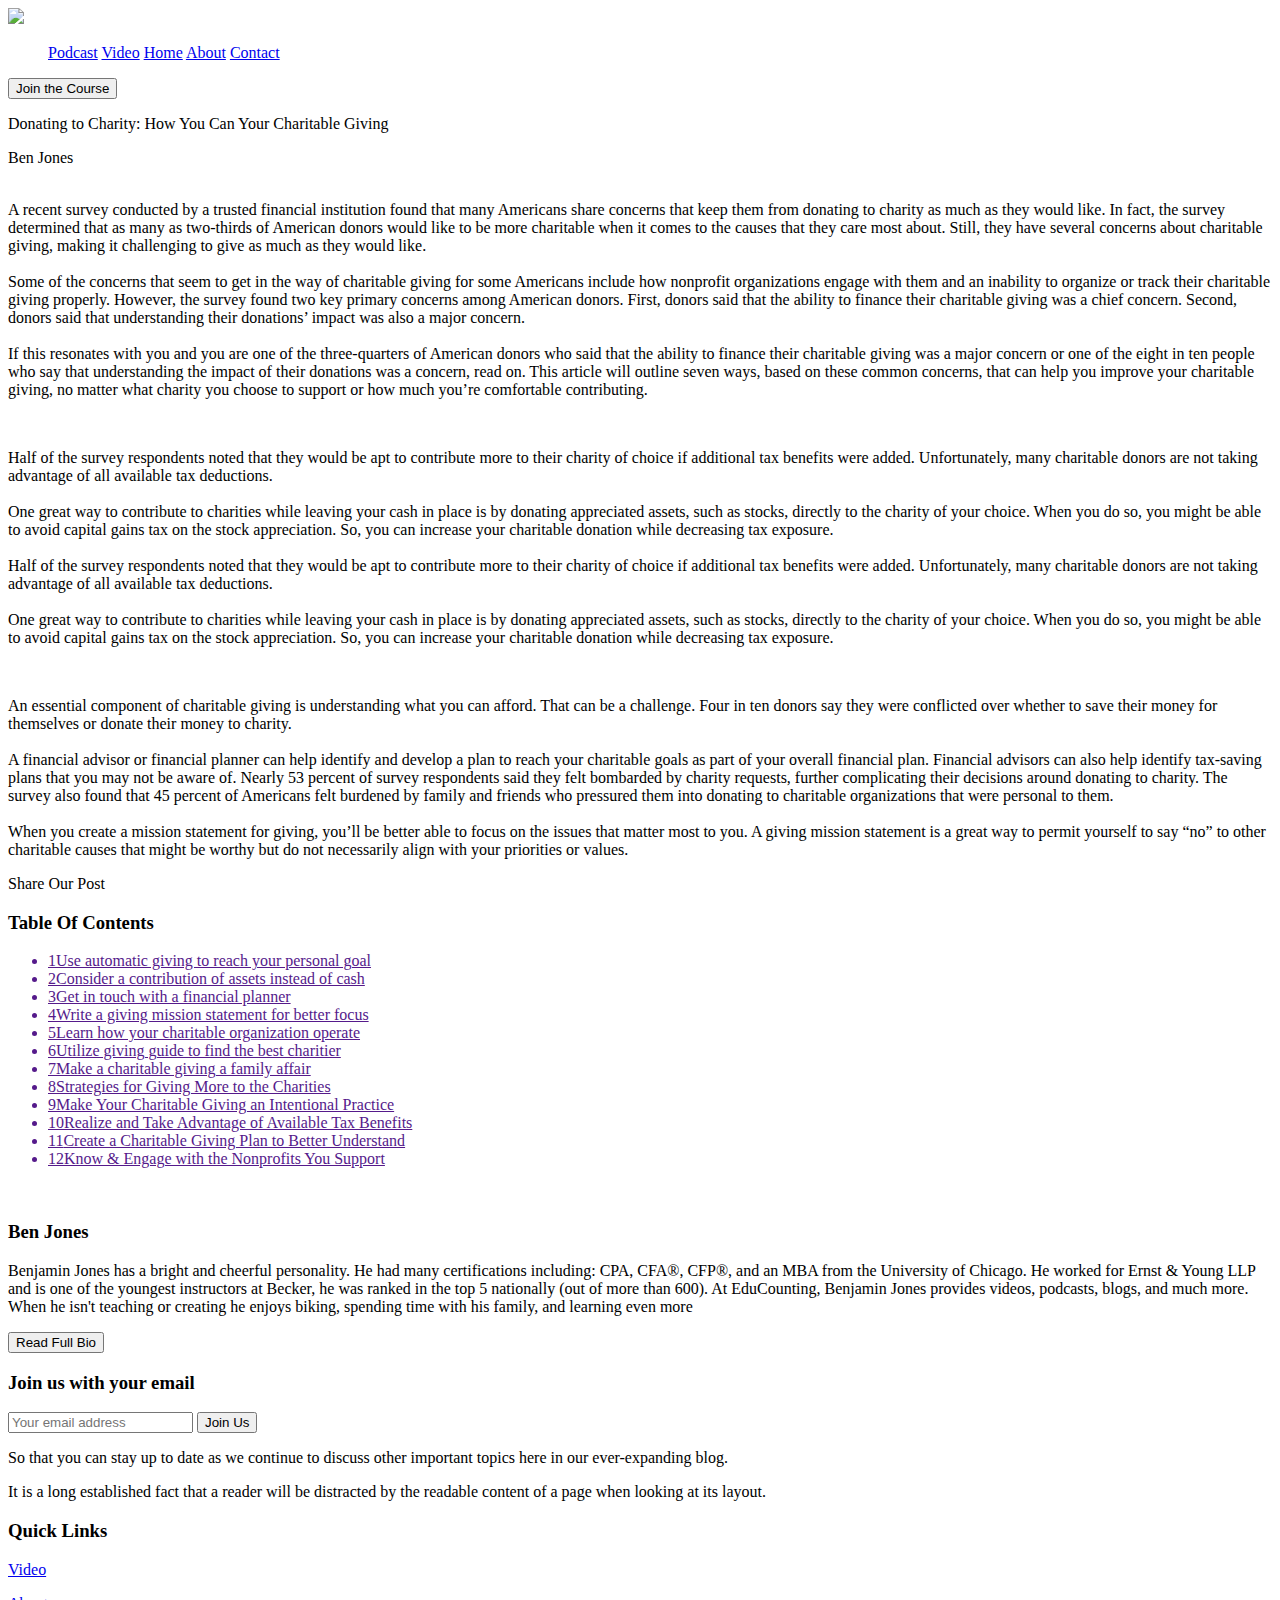
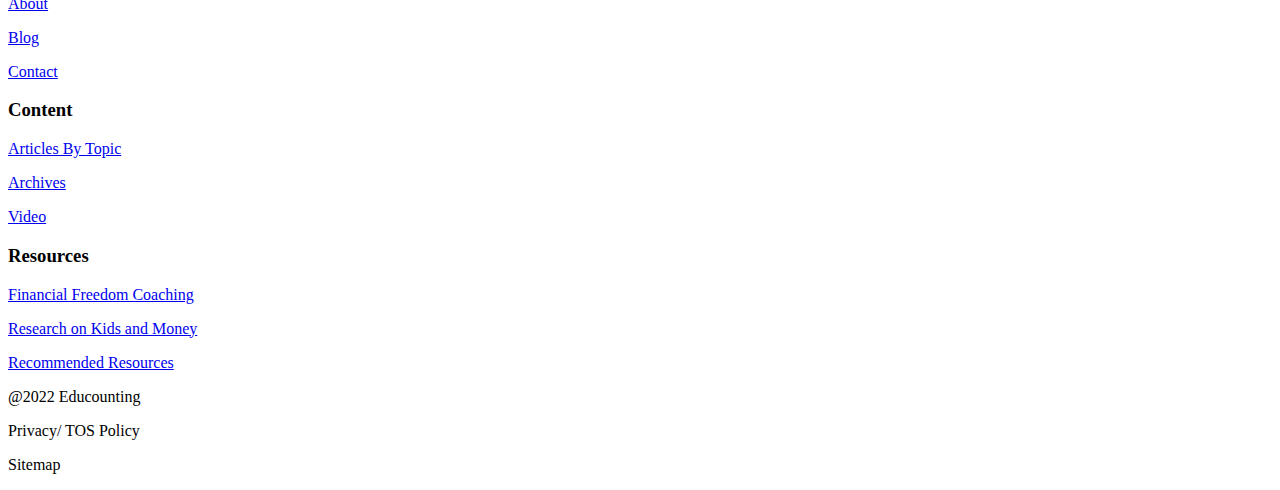
==== blog-page.html @ b4fcadbe "Add files via upload" ====
<!DOCTYPE html>
<html lang="en">
	<head>
		<meta charset="UTF-8" />
		<meta http-equiv="X-UA-Compatible" content="IE=edge" />
		<meta name="viewport" content="width=device-width, initial-scale=1.0" />
		<link rel="stylesheet" href="/css/style.css" />
		<script
		src="https://kit.fontawesome.com/515c1b7cab.js"
		crossorigin="anonymous"
	></script>
		<title>Blog-Page</title>
	</head>
	<body>
		<header class="blog-header-main">
			<nav class="nav-bar">
				<div class="nav-bar-main-content">
					<a id="nav-items" href="#"
						><img class="nav-img1" src="images/newicon.png"
					/></a>
					<div id="nav-items" class="nav-content">
						<ul>
							<a href="#">Podcast</a>
							<a href="#">Video</a>
							<a href="#">Home</a>
							<a href="#">About</a>
							<a href="#">Contact</a>
						</ul>
					</div>
					<div id="nav-items" class="nav-btn">
						<a href="#"><i class="fa-solid fa-magnifying-glass"></i></a>
						<button type="button" class="btn btn-primary">
							Join the Course
						</button>
					</div>
				</div>
			</nav>
			<div class="header-container">
				<div class="blog-header-child-container">
					<div class="blog-header-text">
						<p>Donating to Charity: How You Can Your Charitable Giving</p>
						<div class="blog-header-author">
							<i class="fa-regular fa-user"></i>
							<span>Ben Jones</span>
						</div>
					</div>
					<div class="blog-header-img">
						<img src="/images/blog-header-img.png" alt="">
					</div>
				</div>
			</div>
		</header>

	<!-- --------------------Blog Section--------------------------- -->
	<div class="Blog-section-1">
		<div class="all-blog">
			<p>A recent survey conducted by a trusted financial institution found that many Americans share concerns that keep them from donating to charity as much as they would like. In fact, the survey determined that as many as two-thirds of American donors would like to be more charitable when it comes to the causes that they care most about. Still, they have several concerns about charitable giving, making it challenging to give as much as they would like.<br> <br>
				Some of the concerns that seem to get in the way of charitable giving for some Americans include how nonprofit organizations engage with them and an inability to organize or track their charitable giving properly. However, the survey found two key primary concerns among American donors. First, donors said that the ability to finance their charitable giving was a chief concern. Second, donors said that understanding their donations’ impact was also a major concern.  <br> <br>
				If this resonates with you and you are one of the three-quarters of American donors who said that the ability to finance their charitable giving was a major concern or one of the eight in ten people who say that understanding the impact of their donations was a concern, read on. This article will outline seven ways, based on these common concerns, that can help you improve your charitable giving, no matter what charity you choose to support or how much you’re comfortable contributing.
			</p>
			<img src="/images/header-blog.png" alt="">
			<p>
				Half of the survey respondents noted that they would be apt to contribute more to their charity of choice if additional tax benefits were added. Unfortunately, many charitable donors are not taking advantage of all available tax deductions.<br> <br>
				One great way to contribute to charities while leaving your cash in place is by donating appreciated assets, such as stocks, directly to the charity of your choice. When you do so, you might be able to avoid capital gains tax on the stock appreciation. So, you can increase your charitable donation while decreasing tax exposure.<br> <br>
				Half of the survey respondents noted that they would be apt to contribute more to their charity of choice if additional tax benefits were added. Unfortunately, many charitable donors are not taking advantage of all available tax deductions.<br> <br>
				One great way to contribute to charities while leaving your cash in place is by donating appreciated assets, such as stocks, directly to the charity of your choice. When you do so, you might be able to avoid capital gains tax on the stock appreciation. So, you can increase your charitable donation while decreasing tax exposure.
			</p>
			<img src="/images/Layer 7.png" alt="">
			<p>
				An essential component of charitable giving is understanding what you can afford. That can be a challenge. Four in ten donors say they were conflicted over whether to save their money for themselves or donate their money to charity.<br> <br>
				A financial advisor or financial planner can help identify and develop a plan to reach your charitable goals as part of your overall financial plan. Financial advisors can also help identify tax-saving plans that you may not be aware of. Nearly 53 percent of survey respondents said they felt bombarded by charity requests, further complicating their decisions around donating to charity. The survey also found that 45 percent of Americans felt burdened by family and friends who pressured them into donating to charitable organizations that were personal to them.<br> <br>
				When you create a mission statement for giving, you’ll be better able to focus on the issues that matter most to you. A giving mission statement is a great way to permit yourself to say “no” to other charitable causes that might be worthy but do not necessarily align with your priorities or values.
			</p>
			<div class="social-icon">
				<span>Share Our Post</span>
				<a href=""><i id="icon-fb" class="fa-brands fa-square-facebook"></i></a>
				<a href=""><i id="icon-twt" class="fa-brands fa-square-twitter"></i></a>
				<a href=""><i id="icon-lin" class="fa-brands fa-linkedin"></i></a>
			</div>
		</div>
	
		<div class="blog-section-DDmenu">
			<div class="blog-section-1-tbl">
				<h3>Table Of Contents</h3>
				<a href=""><i class="fa fa-angle-down"></i></a>
			</div>
			<ul>
				<a href=""><li><span>1</span>Use automatic giving to reach your personal goal</li></a>
				<a href=""><li><span>2</span>Consider a contribution of assets instead of cash</li></a>
				<a href=""><li><span>3</span>Get in touch with a financial planner</li></a>
				<a href=""><li><span>4</span>Write a giving mission statement for better focus</li></a>
				<a href=""><li><span>5</span>Learn how your charitable organization operate</li></a>
				<a href=""><li><span>6</span>Utilize giving guide to find the best charitier</li></a>
				<a href=""><li><span>7</span>Make a charitable giving a family affair</li></a>
				<a href=""><li><span>8</span>Strategies for Giving More to the Charities</li></a>
				<a href=""><li><span>9</span>Make Your Charitable Giving an Intentional Practice</li></a>
				<a href=""><li><span>10</span>Realize and Take Advantage of Available Tax Benefits</li></a>
				<a href=""><li><span>11</span>Create a Charitable Giving Plan to Better Understand</li></a>
				<a href=""><li><span>12</span>Know & Engage with the Nonprofits You Support</li></a>
			</ul>
		</div>

	</div>
	<!-- --------------------Blog Section--------------------------- -->
	
	
	
	<!-- --------------------Author Section--------------------------- -->
	<div class="author-section">
		<div class="author-section-container">
			<div class="about-aauthor">
				<img src="/images/Layer 8.png" alt="">
				<div class="author-text">
					<h3>Ben Jones</h3>
					<p>Benjamin Jones has a bright and cheerful personality. He had many certifications including: CPA, CFA®, CFP®, and an MBA from the University of Chicago. He worked for Ernst & Young LLP and is one of the youngest instructors at Becker, he was ranked in the top 5 nationally (out of more than 600). At EduCounting, Benjamin Jones provides videos, podcasts, blogs, and much more. When he isn't teaching or creating he enjoys biking, spending time with his family, and learning even more</p>
					<a href="#"><button>Read Full Bio</button></a>
				</div>
			</div>
			<div class="search-section">
				<h3>Join us with your email</h3>
				<input type="text" placeholder="Your email address" />
				<button type="button" class="btn btn-primary">Join Us</button>
				<p>So that you can stay up to date as we continue to discuss other important topics here in our ever-expanding blog.</p>
			</div>
		</div>
	</div>
	<!-- --------------------Author Section End--------------------------- -->





        <footer>
			<div class="footer-section">
				<div class="footer_container">

					<div class="footer-logo">

						<p>It is a long established fact that a reader will be distracted by the readable content of a
							page when looking at its layout.</p>
						<div class="footer-social_icon">
							<div><i class="fa-brands fa-facebook-f"></i></div>
							<div><i class="fa-brands fa-instagram"></i></div>
							<div><i class="fa-brands fa-pinterest-p"></i></div>
						</div>
					</div>

					<div class="footer_sec-2">
						<h3>Quick Links</h3>
						<a href="#"><p>Video</p></a>
						<a href="#"><p>About</p></a>
						<a href="#"><p>Blog</p></a>
						<a href="#"><p>Contact</p></a>
					</div>

					<div class="footer_sec-3">
						<h3>Content</h3>
						<a href="#"><p>Articles By Topic</p></a>
						<a href="#"><p>Archives</p></a>
						<a href="#"><p>Video</p></a>
					</div>

					<div class="footer_sec-4">
						<h3>Resources</h3>
						<a href="#"><p>Financial Freedom Coaching</p></a>
						<a href="#"><p>Research on Kids and Money</p></a>
						<a href="#"><p>Recommended Resources</p></a>
					</div>
					
				</div>
			</div>
			<!----------------------- Privacy and Policy --------------------------------->
			<div class="privacy-sec">
				<p>@2022 Educounting</p>
				<p>Privacy/ TOS Policy</p>
				<p>Sitemap</p>
			</div>
			<!----------------------- Privacy and Policy end --------------------------------->
		</footer>
	</body>
</html>
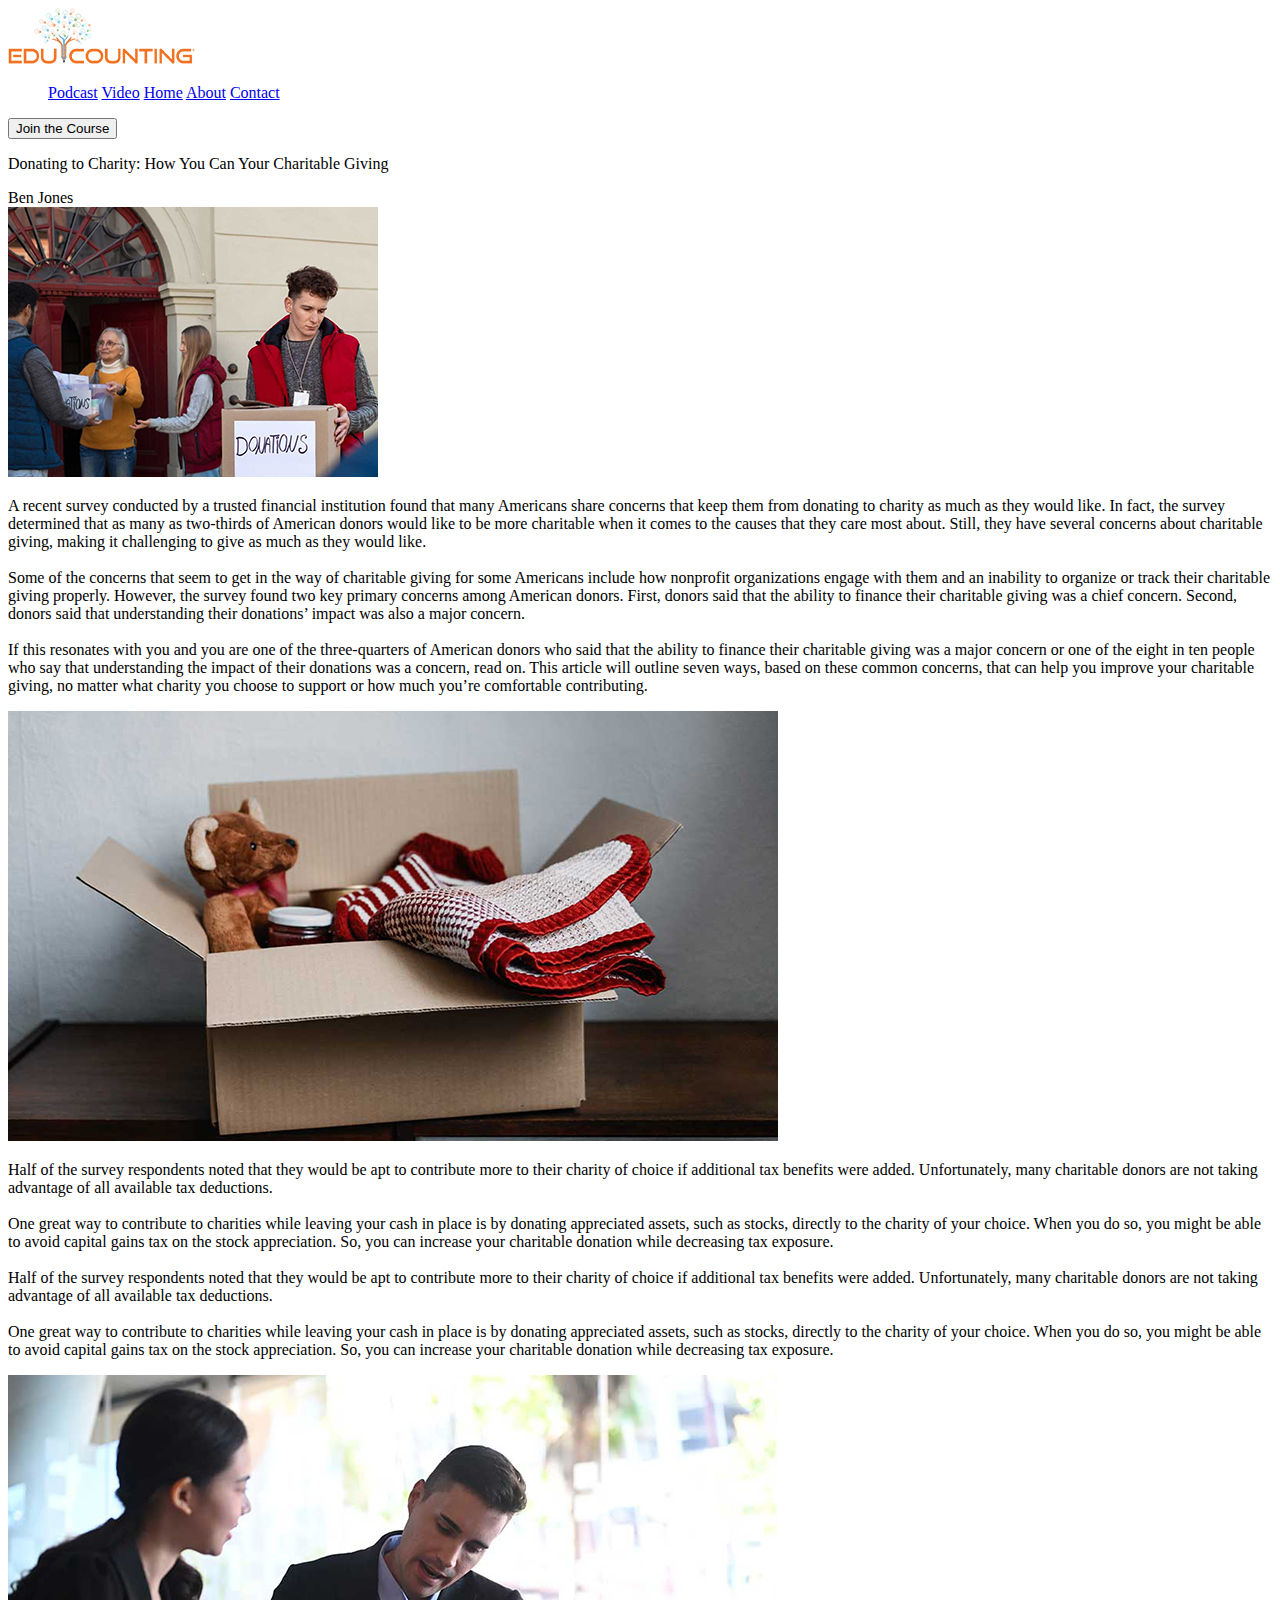
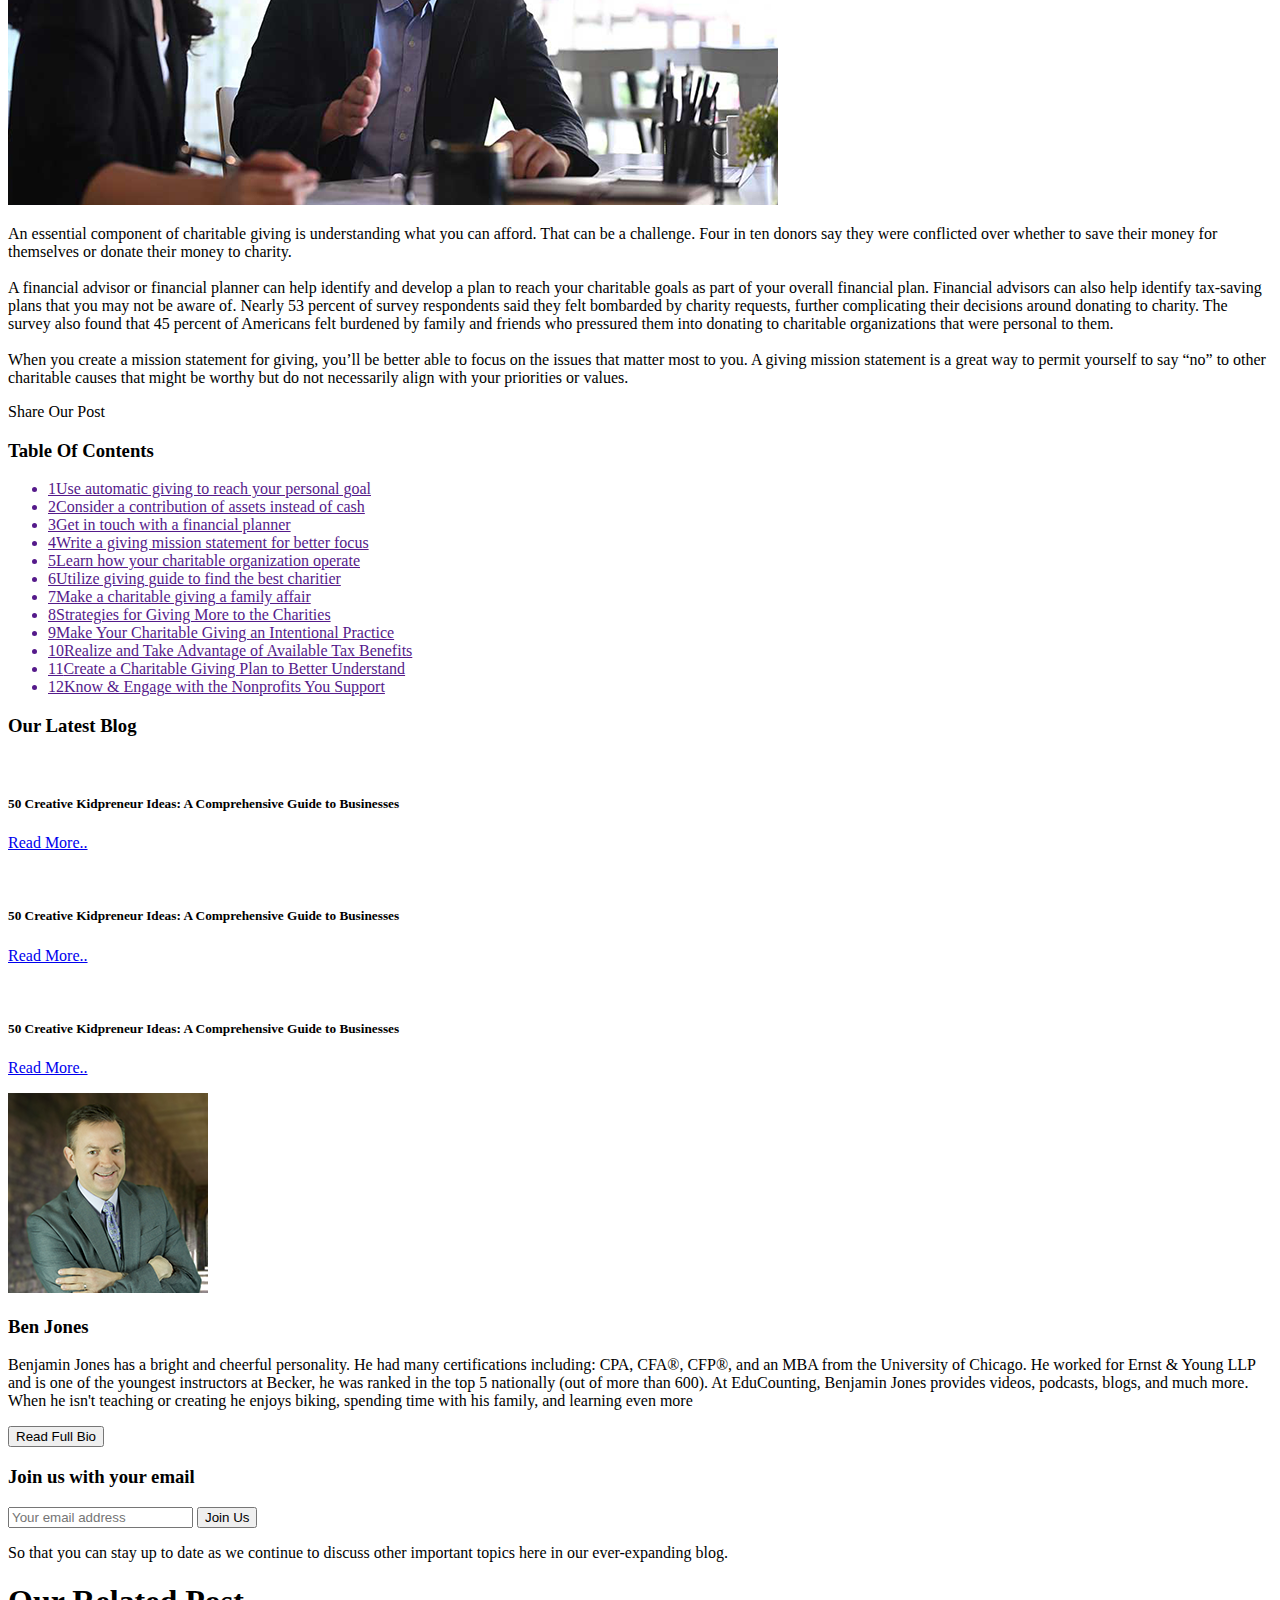
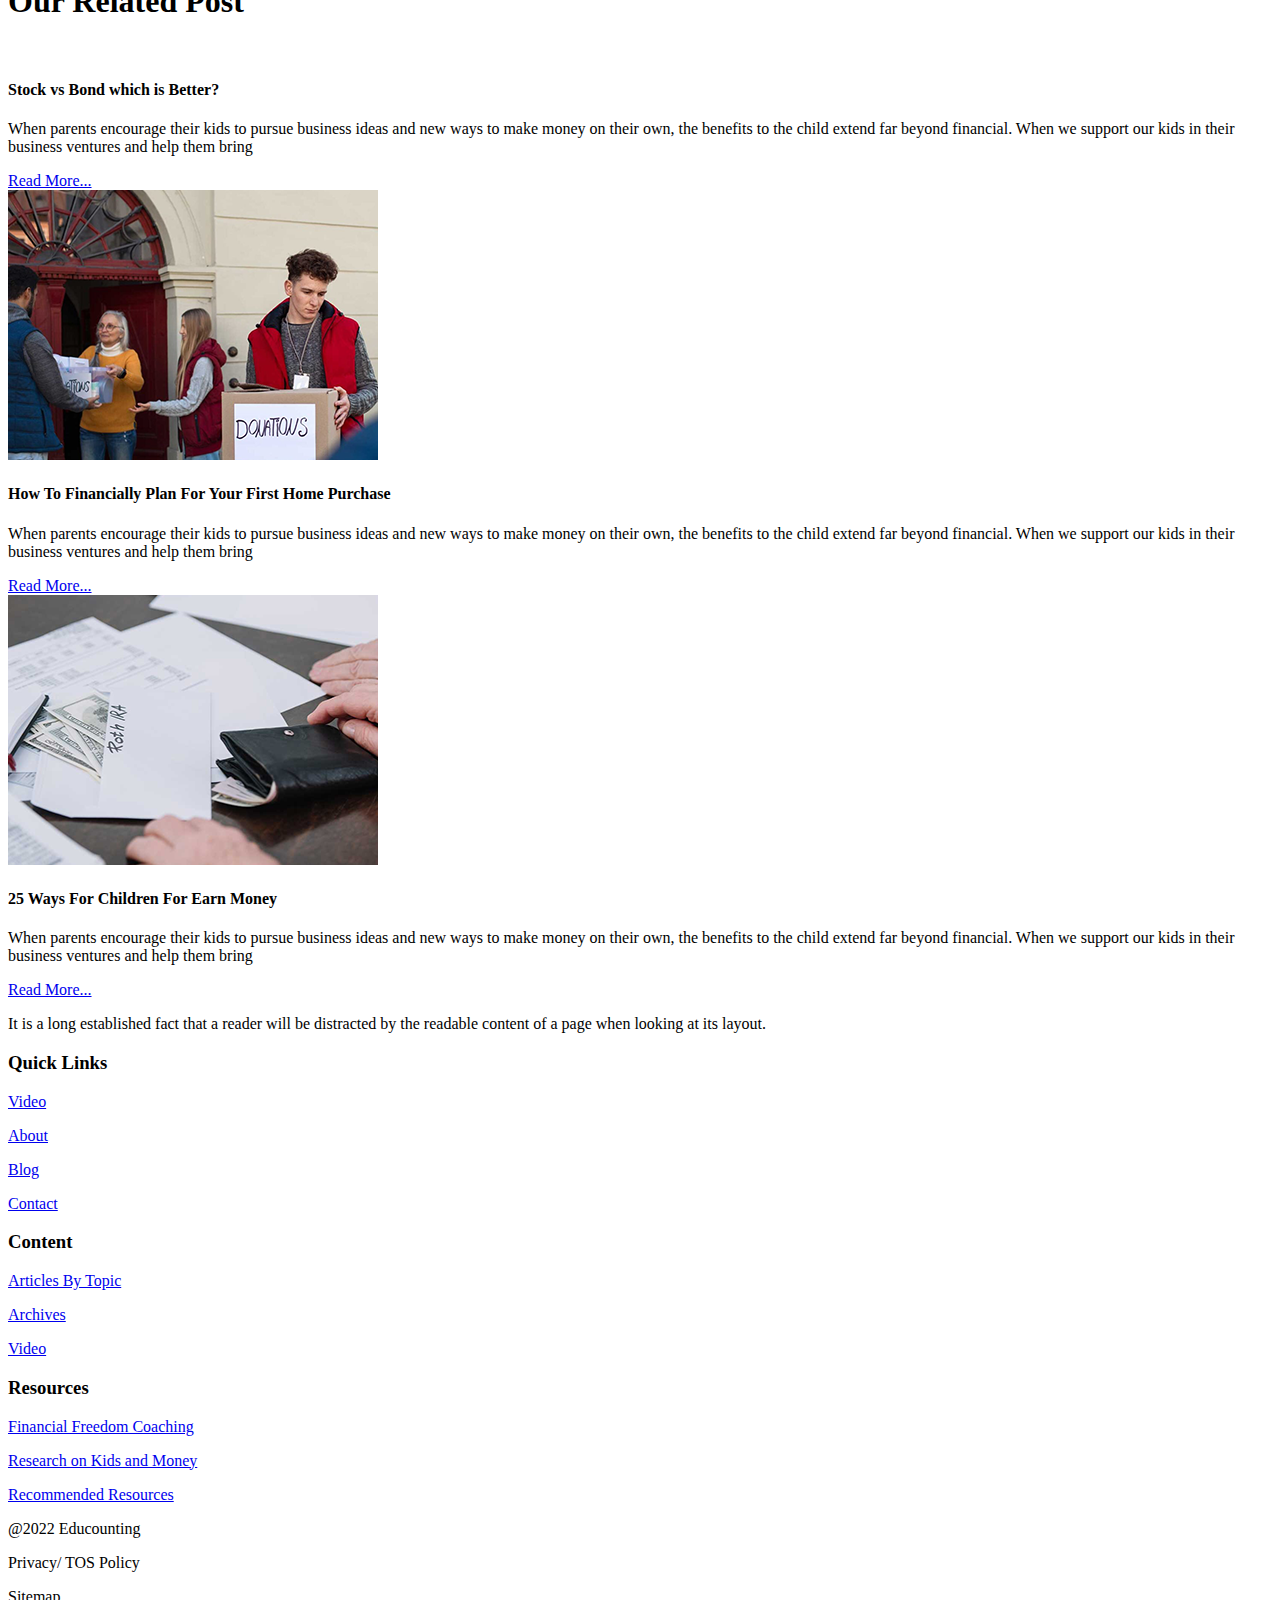
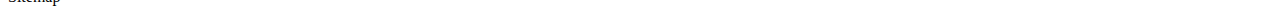
==== commit 88a82b8b: "Update blog-page.html" ====
--- a/blog-page.html
+++ b/blog-page.html
@@ -6,9 +6,9 @@
 		<meta name="viewport" content="width=device-width, initial-scale=1.0" />
 		<link rel="stylesheet" href="/css/style.css" />
 		<script
-		src="https://kit.fontawesome.com/515c1b7cab.js"
-		crossorigin="anonymous"
-	></script>
+			src="https://kit.fontawesome.com/515c1b7cab.js"
+			crossorigin="anonymous"
+		></script>
 		<title>Blog-Page</title>
 	</head>
 	<body>
@@ -45,99 +45,292 @@
 						</div>
 					</div>
 					<div class="blog-header-img">
-						<img src="/images/blog-header-img.png" alt="">
+						<img src="/images/blog-header-img.png" alt="" />
 					</div>
 				</div>
 			</div>
 		</header>
 
-	<!-- --------------------Blog Section--------------------------- -->
-	<div class="Blog-section-1">
-		<div class="all-blog">
-			<p>A recent survey conducted by a trusted financial institution found that many Americans share concerns that keep them from donating to charity as much as they would like. In fact, the survey determined that as many as two-thirds of American donors would like to be more charitable when it comes to the causes that they care most about. Still, they have several concerns about charitable giving, making it challenging to give as much as they would like.<br> <br>
-				Some of the concerns that seem to get in the way of charitable giving for some Americans include how nonprofit organizations engage with them and an inability to organize or track their charitable giving properly. However, the survey found two key primary concerns among American donors. First, donors said that the ability to finance their charitable giving was a chief concern. Second, donors said that understanding their donations’ impact was also a major concern.  <br> <br>
-				If this resonates with you and you are one of the three-quarters of American donors who said that the ability to finance their charitable giving was a major concern or one of the eight in ten people who say that understanding the impact of their donations was a concern, read on. This article will outline seven ways, based on these common concerns, that can help you improve your charitable giving, no matter what charity you choose to support or how much you’re comfortable contributing.
-			</p>
-			<img src="/images/header-blog.png" alt="">
-			<p>
-				Half of the survey respondents noted that they would be apt to contribute more to their charity of choice if additional tax benefits were added. Unfortunately, many charitable donors are not taking advantage of all available tax deductions.<br> <br>
-				One great way to contribute to charities while leaving your cash in place is by donating appreciated assets, such as stocks, directly to the charity of your choice. When you do so, you might be able to avoid capital gains tax on the stock appreciation. So, you can increase your charitable donation while decreasing tax exposure.<br> <br>
-				Half of the survey respondents noted that they would be apt to contribute more to their charity of choice if additional tax benefits were added. Unfortunately, many charitable donors are not taking advantage of all available tax deductions.<br> <br>
-				One great way to contribute to charities while leaving your cash in place is by donating appreciated assets, such as stocks, directly to the charity of your choice. When you do so, you might be able to avoid capital gains tax on the stock appreciation. So, you can increase your charitable donation while decreasing tax exposure.
-			</p>
-			<img src="/images/Layer 7.png" alt="">
-			<p>
-				An essential component of charitable giving is understanding what you can afford. That can be a challenge. Four in ten donors say they were conflicted over whether to save their money for themselves or donate their money to charity.<br> <br>
-				A financial advisor or financial planner can help identify and develop a plan to reach your charitable goals as part of your overall financial plan. Financial advisors can also help identify tax-saving plans that you may not be aware of. Nearly 53 percent of survey respondents said they felt bombarded by charity requests, further complicating their decisions around donating to charity. The survey also found that 45 percent of Americans felt burdened by family and friends who pressured them into donating to charitable organizations that were personal to them.<br> <br>
-				When you create a mission statement for giving, you’ll be better able to focus on the issues that matter most to you. A giving mission statement is a great way to permit yourself to say “no” to other charitable causes that might be worthy but do not necessarily align with your priorities or values.
-			</p>
-			<div class="social-icon">
-				<span>Share Our Post</span>
-				<a href=""><i id="icon-fb" class="fa-brands fa-square-facebook"></i></a>
-				<a href=""><i id="icon-twt" class="fa-brands fa-square-twitter"></i></a>
-				<a href=""><i id="icon-lin" class="fa-brands fa-linkedin"></i></a>
+		<!-- --------------------Blog Section--------------------------- -->
+		<div class="Blog-section-1">
+			<div class="all-blog">
+				<p>
+					A recent survey conducted by a trusted financial institution found
+					that many Americans share concerns that keep them from donating to
+					charity as much as they would like. In fact, the survey determined
+					that as many as two-thirds of American donors would like to be more
+					charitable when it comes to the causes that they care most about.
+					Still, they have several concerns about charitable giving, making it
+					challenging to give as much as they would like.<br />
+					<br />
+					Some of the concerns that seem to get in the way of charitable giving
+					for some Americans include how nonprofit organizations engage with
+					them and an inability to organize or track their charitable giving
+					properly. However, the survey found two key primary concerns among
+					American donors. First, donors said that the ability to finance their
+					charitable giving was a chief concern. Second, donors said that
+					understanding their donations’ impact was also a major concern. <br />
+					<br />
+					If this resonates with you and you are one of the three-quarters of
+					American donors who said that the ability to finance their charitable
+					giving was a major concern or one of the eight in ten people who say
+					that understanding the impact of their donations was a concern, read
+					on. This article will outline seven ways, based on these common
+					concerns, that can help you improve your charitable giving, no matter
+					what charity you choose to support or how much you’re comfortable
+					contributing.
+				</p>
+				<img src="/images/header-blog.png" alt="" />
+				<p>
+					Half of the survey respondents noted that they would be apt to
+					contribute more to their charity of choice if additional tax benefits
+					were added. Unfortunately, many charitable donors are not taking
+					advantage of all available tax deductions.<br />
+					<br />
+					One great way to contribute to charities while leaving your cash in
+					place is by donating appreciated assets, such as stocks, directly to
+					the charity of your choice. When you do so, you might be able to avoid
+					capital gains tax on the stock appreciation. So, you can increase your
+					charitable donation while decreasing tax exposure.<br />
+					<br />
+					Half of the survey respondents noted that they would be apt to
+					contribute more to their charity of choice if additional tax benefits
+					were added. Unfortunately, many charitable donors are not taking
+					advantage of all available tax deductions.<br />
+					<br />
+					One great way to contribute to charities while leaving your cash in
+					place is by donating appreciated assets, such as stocks, directly to
+					the charity of your choice. When you do so, you might be able to avoid
+					capital gains tax on the stock appreciation. So, you can increase your
+					charitable donation while decreasing tax exposure.
+				</p>
+				<img src="/images/Layer 7.png" alt="" />
+				<p>
+					An essential component of charitable giving is understanding what you
+					can afford. That can be a challenge. Four in ten donors say they were
+					conflicted over whether to save their money for themselves or donate
+					their money to charity.<br />
+					<br />
+					A financial advisor or financial planner can help identify and develop
+					a plan to reach your charitable goals as part of your overall
+					financial plan. Financial advisors can also help identify tax-saving
+					plans that you may not be aware of. Nearly 53 percent of survey
+					respondents said they felt bombarded by charity requests, further
+					complicating their decisions around donating to charity. The survey
+					also found that 45 percent of Americans felt burdened by family and
+					friends who pressured them into donating to charitable organizations
+					that were personal to them.<br />
+					<br />
+					When you create a mission statement for giving, you’ll be better able
+					to focus on the issues that matter most to you. A giving mission
+					statement is a great way to permit yourself to say “no” to other
+					charitable causes that might be worthy but do not necessarily align
+					with your priorities or values.
+				</p>
+				<div class="social-icon">
+					<span>Share Our Post</span>
+					<a href=""
+						><i id="icon-fb" class="fa-brands fa-square-facebook"></i
+					></a>
+					<a href=""
+						><i id="icon-twt" class="fa-brands fa-square-twitter"></i
+					></a>
+					<a href=""><i id="icon-lin" class="fa-brands fa-linkedin"></i></a>
+				</div>
+			</div>
+
+			<div class="blog-section-DDmenu">
+				<div class="blog-link-section">
+					<div class="blog-section-1-tbl">
+						<h3>Table Of Contents</h3>
+						<a href=""><i class="fa fa-angle-down"></i></a>
+					</div>
+					<ul>
+						<a href=""
+							><li>
+								<span>1</span>Use automatic giving to reach your personal goal
+							</li></a
+						>
+						<a href=""
+							><li>
+								<span>2</span>Consider a contribution of assets instead of cash
+							</li></a
+						>
+						<a href=""
+							><li><span>3</span>Get in touch with a financial planner</li></a
+						>
+						<a href=""
+							><li>
+								<span>4</span>Write a giving mission statement for better focus
+							</li></a
+						>
+						<a href=""
+							><li>
+								<span>5</span>Learn how your charitable organization operate
+							</li></a
+						>
+						<a href=""
+							><li>
+								<span>6</span>Utilize giving guide to find the best charitier
+							</li></a
+						>
+						<a href=""
+							><li>
+								<span>7</span>Make a charitable giving a family affair
+							</li></a
+						>
+						<a href=""
+							><li>
+								<span>8</span>Strategies for Giving More to the Charities
+							</li></a
+						>
+						<a href=""
+							><li>
+								<span>9</span>Make Your Charitable Giving an Intentional
+								Practice
+							</li></a
+						>
+						<a href=""
+							><li>
+								<span>10</span>Realize and Take Advantage of Available Tax
+								Benefits
+							</li></a
+						>
+						<a href=""
+							><li>
+								<span>11</span>Create a Charitable Giving Plan to Better
+								Understand
+							</li></a
+						>
+						<a href=""
+							><li>
+								<span>12</span>Know & Engage with the Nonprofits You Support
+							</li></a
+						>
+					</ul>
+				</div>
+				<div class="latest-blog-main-container">
+					<h3>Our Latest Blog</h3>
+					<div class="latest-blog-container">
+						<div class="blog-box">
+							<img src="images/blog-img-1.png" alt="" />
+							<div class="latest-blog-text-section">
+								<h5>50 Creative Kidpreneur Ideas: A Comprehensive Guide to Businesses</h5>
+								<a href="#"><p>Read More..</p></a>
+							</div>
+						</div>
+						<div class="blog-box">
+							<img src="images/Blog-img-2.png" alt="" />
+							<div class="latest-blog-text-section">
+								<h5>50 Creative Kidpreneur Ideas: A Comprehensive Guide to Businesses</h5>
+								<a href="#"><p>Read More..</p></a>
+							</div>
+						</div>
+						<div class="blog-box">
+							<img src="images/Blog-img-3.png" alt="" />
+							<div class="latest-blog-text-section">
+								<h5>50 Creative Kidpreneur Ideas: A Comprehensive Guide to Businesses</h5>
+								<a href="#"><p>Read More..</p></a>
+							</div>
+						</div>
+					</div>
+				</div>
 			</div>
 		</div>
-	
-		<div class="blog-section-DDmenu">
-			<div class="blog-section-1-tbl">
-				<h3>Table Of Contents</h3>
-				<a href=""><i class="fa fa-angle-down"></i></a>
-			</div>
-			<ul>
-				<a href=""><li><span>1</span>Use automatic giving to reach your personal goal</li></a>
-				<a href=""><li><span>2</span>Consider a contribution of assets instead of cash</li></a>
-				<a href=""><li><span>3</span>Get in touch with a financial planner</li></a>
-				<a href=""><li><span>4</span>Write a giving mission statement for better focus</li></a>
-				<a href=""><li><span>5</span>Learn how your charitable organization operate</li></a>
-				<a href=""><li><span>6</span>Utilize giving guide to find the best charitier</li></a>
-				<a href=""><li><span>7</span>Make a charitable giving a family affair</li></a>
-				<a href=""><li><span>8</span>Strategies for Giving More to the Charities</li></a>
-				<a href=""><li><span>9</span>Make Your Charitable Giving an Intentional Practice</li></a>
-				<a href=""><li><span>10</span>Realize and Take Advantage of Available Tax Benefits</li></a>
-				<a href=""><li><span>11</span>Create a Charitable Giving Plan to Better Understand</li></a>
-				<a href=""><li><span>12</span>Know & Engage with the Nonprofits You Support</li></a>
-			</ul>
+		<!-- --------------------Blog Section--------------------------- -->
+
+		<!-- --------------------Author Section--------------------------- -->
+		<div class="author-section">
+			<div class="author-section-container">
+				<div class="about-aauthor">
+					<img src="/images/Layer 8.png" alt="" />
+					<div class="author-text">
+						<h3>Ben Jones</h3>
+						<p>
+							Benjamin Jones has a bright and cheerful personality. He had many
+							certifications including: CPA, CFA®, CFP®, and an MBA from the
+							University of Chicago. He worked for Ernst & Young LLP and is one
+							of the youngest instructors at Becker, he was ranked in the top 5
+							nationally (out of more than 600). At EduCounting, Benjamin Jones
+							provides videos, podcasts, blogs, and much more. When he isn't
+							teaching or creating he enjoys biking, spending time with his
+							family, and learning even more
+						</p>
+						<a href="#"><button>Read Full Bio</button></a>
+					</div>
+				</div>
+				<div class="search-section">
+					<h3>Join us with your email</h3>
+					<input type="text" placeholder="Your email address" />
+					<button type="button" class="btn btn-primary">Join Us</button>
+					<p>
+						So that you can stay up to date as we continue to discuss other
+						important topics here in our ever-expanding blog.
+					</p>
+				</div>
+			</div>
 		</div>
-
-	</div>
-	<!-- --------------------Blog Section--------------------------- -->
-	
-	
-	
-	<!-- --------------------Author Section--------------------------- -->
-	<div class="author-section">
-		<div class="author-section-container">
-			<div class="about-aauthor">
-				<img src="/images/Layer 8.png" alt="">
-				<div class="author-text">
-					<h3>Ben Jones</h3>
-					<p>Benjamin Jones has a bright and cheerful personality. He had many certifications including: CPA, CFA®, CFP®, and an MBA from the University of Chicago. He worked for Ernst & Young LLP and is one of the youngest instructors at Becker, he was ranked in the top 5 nationally (out of more than 600). At EduCounting, Benjamin Jones provides videos, podcasts, blogs, and much more. When he isn't teaching or creating he enjoys biking, spending time with his family, and learning even more</p>
-					<a href="#"><button>Read Full Bio</button></a>
-				</div>
-			</div>
-			<div class="search-section">
-				<h3>Join us with your email</h3>
-				<input type="text" placeholder="Your email address" />
-				<button type="button" class="btn btn-primary">Join Us</button>
-				<p>So that you can stay up to date as we continue to discuss other important topics here in our ever-expanding blog.</p>
-			</div>
-		</div>
-	</div>
-	<!-- --------------------Author Section End--------------------------- -->
-
-
-
-
-
-        <footer>
+		<!-- --------------------Author Section End--------------------------- -->
+
+		<!-- -------------------Related Post Section End--------------------------- -->
+		<section class="related-post-section">
+			<h1 class="main-h">Our Related Post</h1>
+			<div class="related-post-card-main-container">
+				<div class="related-post-all-card">
+					<div class="related-post-card-container">
+						<div class="related-post-card-text">
+							<img src="images/section-4.jpg" alt="" />
+							<div class="related-post-card-text_container">
+								<h4>Stock vs Bond which is Better?</h4>
+								<p>
+									When parents encourage their kids to pursue business ideas and new ways to make money on their own, the benefits to the child extend far beyond financial. When we support our kids in their business ventures and help them bring
+								</p>
+							</div>
+
+							
+							<a href="#">Read More...</a>
+						</div>
+					</div>
+					<div class="related-post-card-container">
+						<div class="related-post-card-text">
+							<img src="images/blog-header-img.png" alt="" />
+							<div class="related-post-card-text_container">
+								<h4>How To Financially Plan For Your First Home Purchase</h4>
+								<p>
+									When parents encourage their kids to pursue business ideas and new ways to make money on their own, the benefits to the child extend far beyond financial. When we support our kids in their business ventures and help them bring
+								</p>
+							</div>
+
+							<a href="#">Read More...</a>
+						</div>
+					</div>
+					<div class="related-post-card-container">
+						<div class="related-post-card-text">
+							<img src="images/Rectangle 15 copy 2.png" alt="" />
+							<div class="related-post-card-text_container">
+								<h4>25 Ways For Children For Earn Money</h4>
+								<p>
+									When parents encourage their kids to pursue business ideas and new ways to make money on their own, the benefits to the child extend far beyond financial. When we support our kids in their business ventures and help them bring
+								</p>
+							</div>
+
+							<a href="#">Read More...</a>
+						</div>
+					</div>
+				</div>
+			</div>
+		</section>
+
+		<!-- --------------------Author Section End--------------------------- -->
+
+		<footer>
 			<div class="footer-section">
 				<div class="footer_container">
-
 					<div class="footer-logo">
-
-						<p>It is a long established fact that a reader will be distracted by the readable content of a
-							page when looking at its layout.</p>
+						<p>
+							It is a long established fact that a reader will be distracted by
+							the readable content of a page when looking at its layout.
+						</p>
 						<div class="footer-social_icon">
 							<div><i class="fa-brands fa-facebook-f"></i></div>
 							<div><i class="fa-brands fa-instagram"></i></div>
@@ -166,7 +359,6 @@
 						<a href="#"><p>Research on Kids and Money</p></a>
 						<a href="#"><p>Recommended Resources</p></a>
 					</div>
-					
 				</div>
 			</div>
 			<!----------------------- Privacy and Policy --------------------------------->
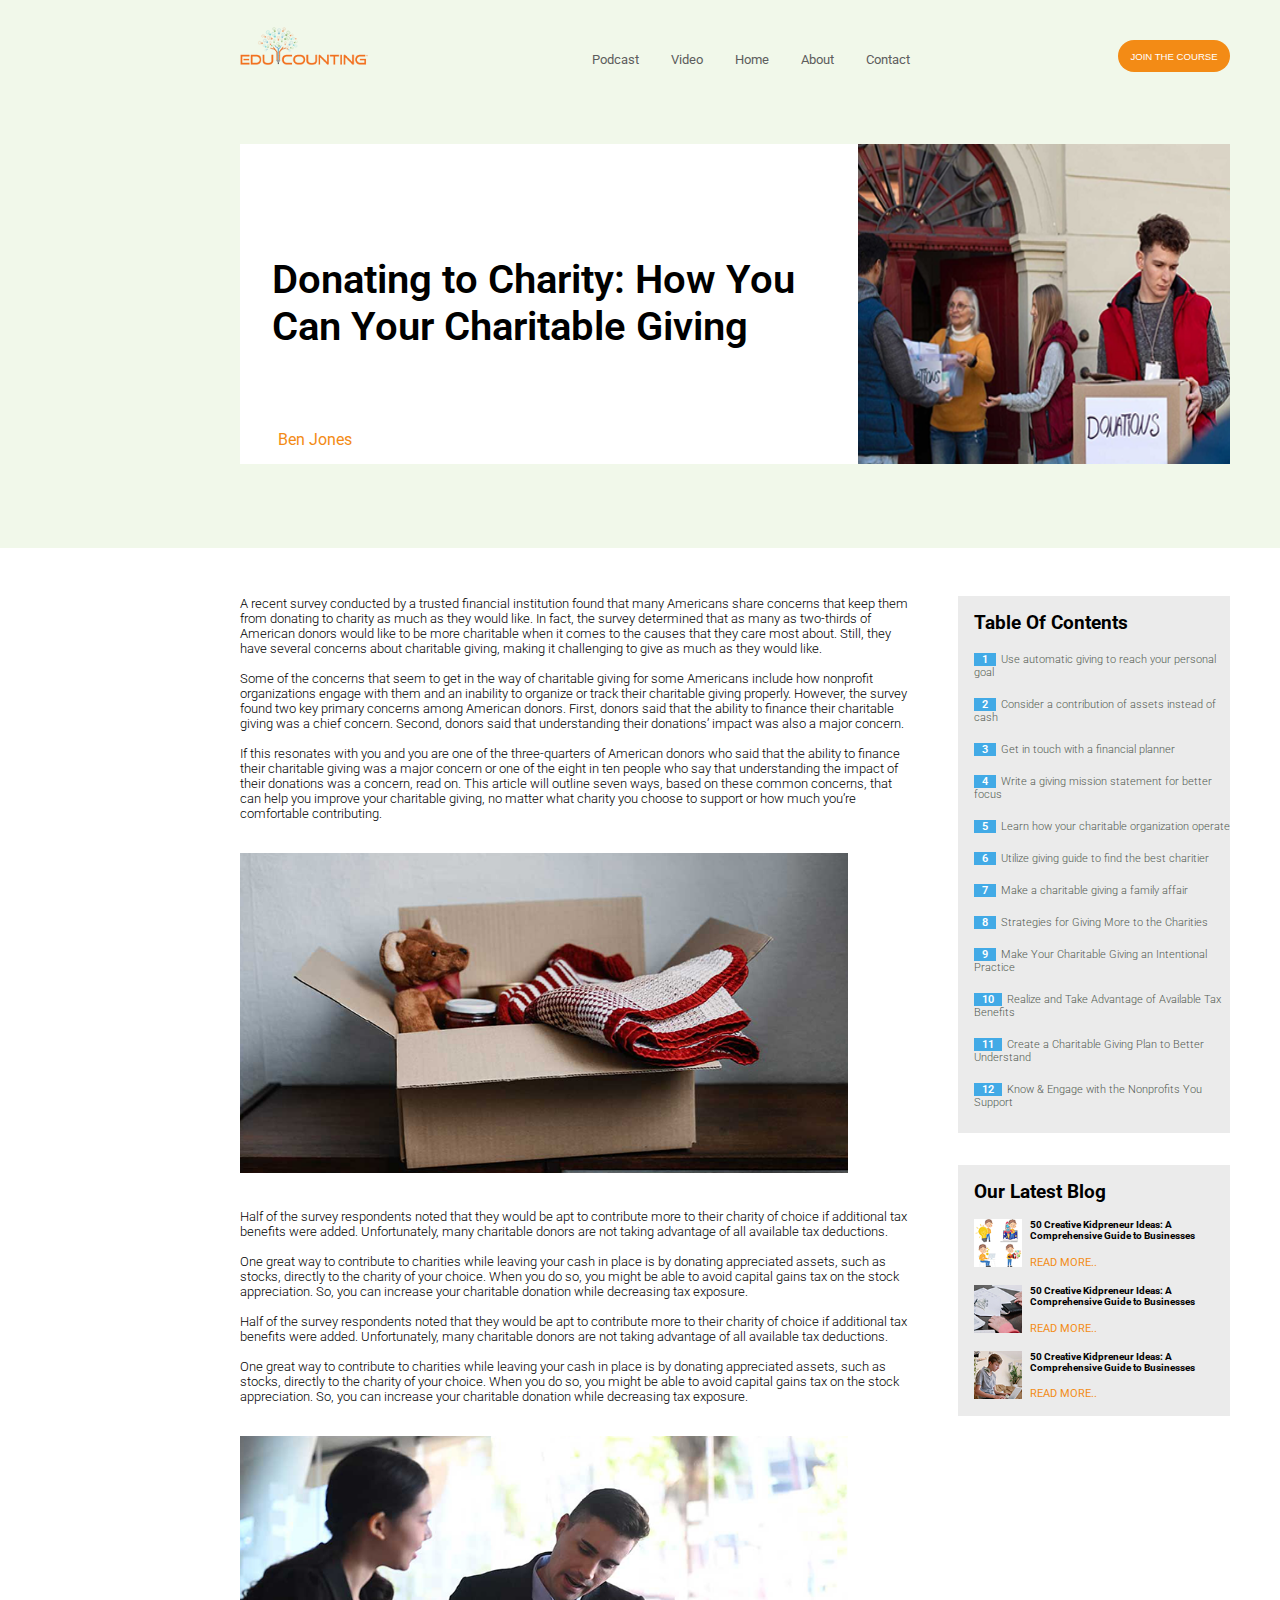
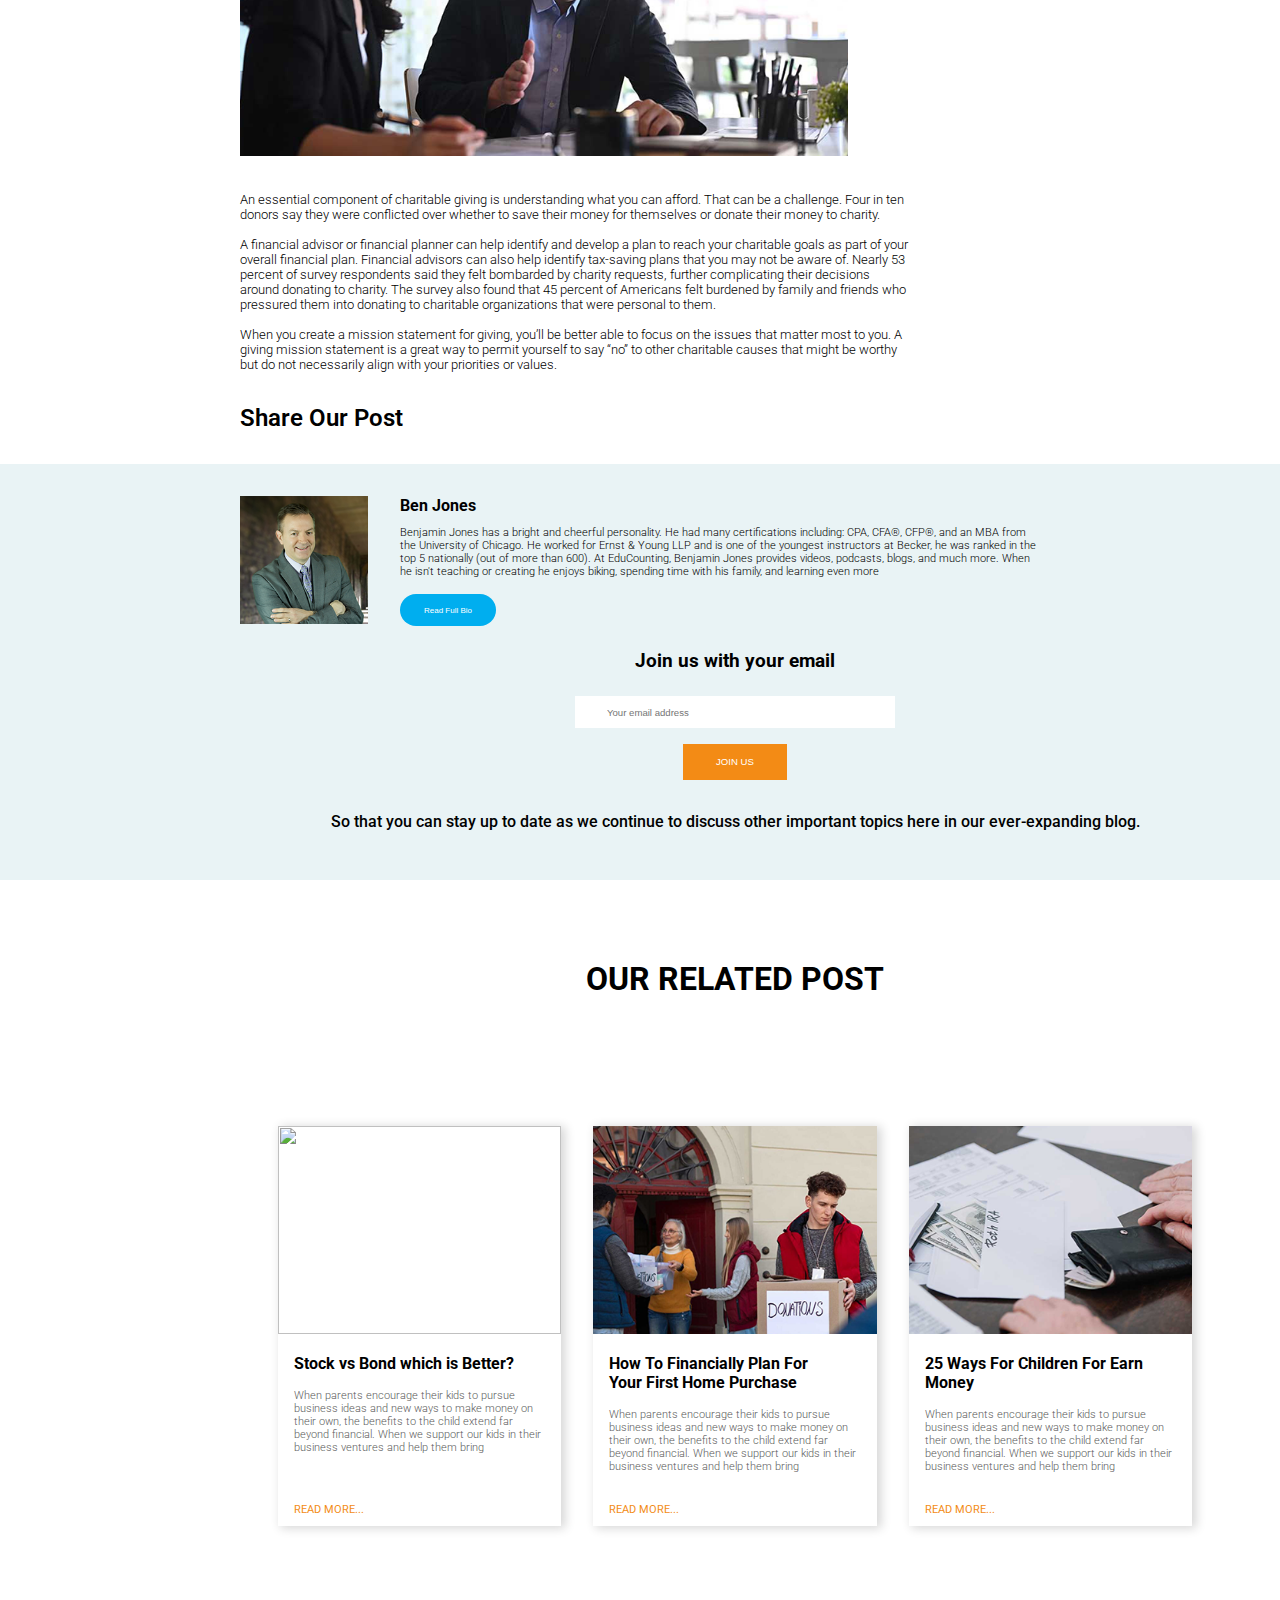
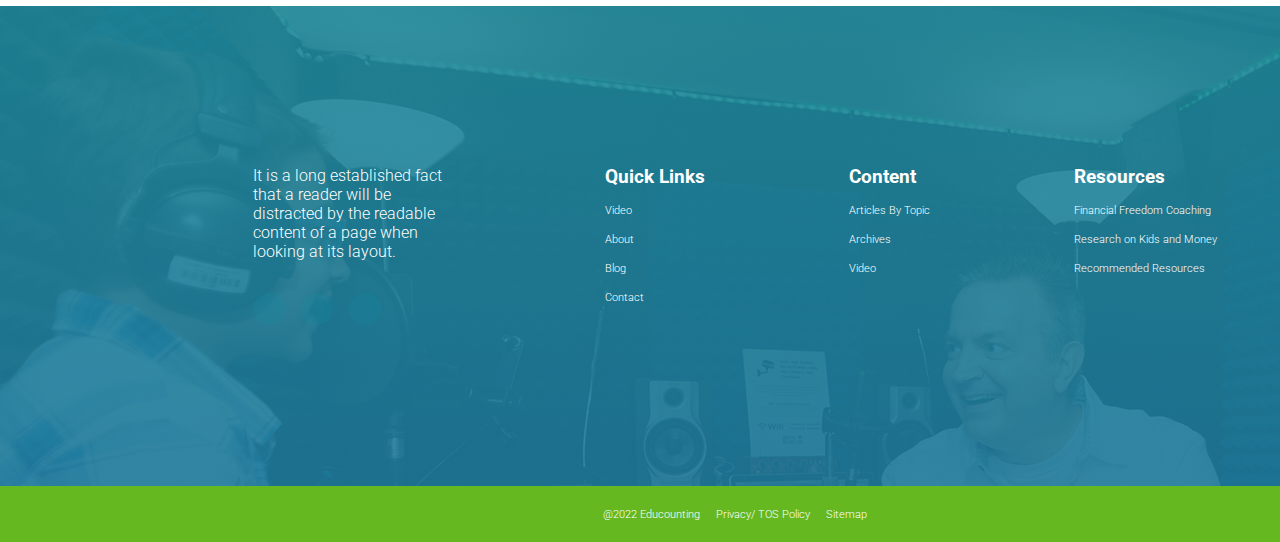
==== commit d9d77f92: "Update blog-page.html" ====
--- a/blog-page.html
+++ b/blog-page.html
@@ -286,7 +286,6 @@
 									When parents encourage their kids to pursue business ideas and new ways to make money on their own, the benefits to the child extend far beyond financial. When we support our kids in their business ventures and help them bring
 								</p>
 							</div>
-
 							
 							<a href="#">Read More...</a>
 						</div>
--- a/css/style.css
+++ b/css/style.css
@@ -0,0 +1,1591 @@
+
+@import url('https://fonts.googleapis.com/css2?family=Roboto:wght@300;500&display=swap');
+
+
+* {
+	padding: 0;
+	margin: 0;
+	box-sizing: border-box;
+}
+
+body {
+	width: 91.875rem;
+	overflow-x: hidden;
+	font-family: 'Roboto', sans-serif;
+}
+p{
+	font-weight: 300;
+}
+.header-main {
+	background-image: url(../images/Banner-img.jpg);
+	background-repeat: no-repeat;
+	background-size: cover;
+}
+
+.nav-bar {
+	height: 6rem;
+	background-color: transparent;
+	padding-left: 15rem;
+	padding-right: 15rem;
+	padding-top: 1.5rem;
+}
+
+
+.nav-img1{
+	width: 7rem;
+	height: 4rem;
+}
+.nav-bar-main-content {
+	display: flex;
+	flex-direction: row;
+    justify-content: center;
+    align-items: center;
+
+
+}
+
+#nav-items {
+	flex: 2 1 auto;
+}
+.nav-btn {
+	display: flex;
+	flex-direction: row;
+	justify-content: flex-end;
+	align-items: center;
+	gap: 1rem;
+	margin-top: 1rem;
+	width: 2rem;
+}
+
+.nav-bar img {
+	height: 2.4rem;
+	width: 8rem;
+}
+
+.nav-content ul {
+	padding-top: 1.4rem;
+	display: flex;
+	flex-direction: row;
+	gap: 2rem;
+	margin-left: 5rem;
+}
+
+.nav-content ul a {
+	text-decoration: none;
+	font-size: 0.8rem;
+	color: #5d5d5d;
+}
+
+.nav-content ul a:hover {
+	color: #f38b15;
+	border: none;
+	
+}
+
+
+
+.nav-btn button {
+	background-color: #f38b15;
+	height: 2rem;
+	font-size: 0.6rem;
+	color: #ffffff;
+	border: none;
+	width: 7rem;
+	border-radius: 1.6rem;
+	text-transform: uppercase;
+	transition: all 300ms linear;
+	cursor: pointer;
+}
+
+.nav-btn button:hover {
+	background: transparent;
+	color: #f38b15;
+	border: 0.1rem solid #f38b15;
+}
+
+.nav-btn i {
+	font-size: 1rem;
+	color: #5d5d5d;
+}
+
+.nav-btn i:hover {
+	color: #f38b15;
+}
+
+.header {
+	margin-top: 8rem;
+	margin-left: 14.9rem;
+	height: 29rem;
+	width: 36rem;
+	display: flex;
+	flex-direction: column;
+	align-items: flex-start;
+}
+
+.header h1 {
+	font-size: 3rem;
+	margin-bottom: 1rem;
+}
+
+.header h1 span {
+	color: #f38b15;
+}
+
+.header p {
+	color: #5d5d5d;
+	margin-bottom: 2rem;
+}
+
+.header input {
+	padding-left: 2rem;
+	height: 2rem;
+	width: 20rem;
+	border: none;
+	outline: none;
+	font-size: 0.6rem;
+}
+
+.header button {
+	background-color: #f38b15;
+	border: .1rem #f38b15 solid;
+	color: white;
+	text-transform: uppercase;
+	border-radius: 1.6rem;
+	font-size: 0.6rem;
+	margin-top: 2rem;
+	padding: 0.7rem 2rem;
+	transition: all 300ms linear;
+	cursor: pointer;
+}
+
+.header button:hover {
+	background: transparent;
+	color: #f38b15;
+	border: 0.1rem solid #f38b15;
+}
+
+.social-m-icon {
+	margin-left: 37rem;
+	padding-bottom: 2rem;
+}
+
+.social-m-icon i {
+	font-size: 1rem;
+	margin-right: 1rem;
+	color: #555555;
+}
+
+.social-m-icon i:hover {
+	font-size: 1rem;
+	margin-right: 1rem;
+	color: #f38b15;
+}
+
+/*------------------------------------------- Section 1-------------------------------- */
+
+.section-1 {
+	display: flex;
+	flex-direction: row;
+	justify-content: center;
+	align-items: center;
+	margin-top: 4rem;
+	margin-bottom: 4rem;
+}
+
+.section-1-container {
+	width: 30rem;
+	height: 25rem;
+}
+
+.section-1-container div img {
+	position: relative;
+
+	left: 2.5rem;
+	width: 25rem;
+	height: 25rem;
+	z-index: 999;
+}
+
+.section-1-box {
+	position: relative;
+	bottom: 12.29rem;
+	width: 30rem;
+	height: 12rem;
+	background-color: #35bd24;
+}
+
+.section-1-text-container {
+	background-color: #daebf1;
+	width: 30rem;
+	height: 25rem;
+}
+
+.section-1-text h1 {
+	font-size: 2rem;
+	margin-bottom: 2rem;
+	margin-top: 2rem;
+}
+
+.section-1-text p {
+	font-size: 0.8rem;
+	margin-bottom: 2rem;
+	margin-top: 2rem;
+}
+
+.section-1-text h1 span {
+	color: #f38b15;
+}
+
+.section-1-text-container a button {
+	padding: 0.6rem 1.5rem;
+	border-radius: 1.5rem;
+	background-color: #f38b15;
+	color: white;
+	transition: all 300ms linear;
+	cursor: pointer;
+	border: .1rem #f38b15 solid;
+}
+
+.section-1-text-container a button:hover {
+	background: transparent;
+	color: #f38b15;
+	border: 0.1rem #f38b15 solid;
+}
+
+.section-1-text {
+	margin-left: 2rem;
+}
+
+/*------------------------------------------- Section 1 end-------------------------------- */
+
+/*------------------------------------------- Section 2-------------------------------- */
+
+.section-2 {
+	background: linear-gradient(rgba(16, 72, 83, 0.716),
+			rgba(3, 38, 39, 0.526)),
+		url(../images/section-2.jpg);
+	height: 25rem;
+	background-repeat: no-repeat;
+	margin-bottom: 5rem;
+	display: flex;
+	flex-direction: column;
+	justify-content: center;
+	align-items: center;
+	margin-bottom: 4rem;
+}
+
+.section-2-container {
+	display: flex;
+	flex-direction: column;
+	align-items: center;
+	margin-top: 5rem;
+	height: 40rem;
+	max-width: 60rem;
+}
+
+.section-2 h1 {
+	color: white;
+	font-size: 2rem;
+	margin-bottom: 2rem;
+}
+
+.section-2 p {
+	color: white;
+	font-size: 0.9rem;
+}
+
+.section-2-container a button {
+	border-radius: 1rem;
+	margin-top: 2rem;
+	padding: 0.6rem 1.5rem;
+	border-radius: 1.5rem;
+	background-color: #f38b15;
+	color: white;
+	transition: all 300ms linear;
+	cursor: pointer;
+	border: .1rem #f38b15 solid;
+}
+
+.section-2-container a button:hover {
+	padding: 0.6rem 1.5rem;
+	color: #ffffff;
+	background-color: transparent;
+	border: 0.1rem #ffffff solid;
+	border-radius: 2rem;
+}
+
+/*------------------------------------------- Section 2 end-------------------------------- */
+
+/*------------------------------------------- Section 3 -------------------------------- */
+
+.section-3 {
+	display: flex;
+	flex-direction: row;
+	justify-content: center;
+	align-items: center;
+}
+
+.section-3-container-1 {
+	margin-right: .5rem;
+	height: 32rem;
+	width: 29rem;
+}
+
+.section-3-container-2 {
+	margin-left: 2rem;
+	height: 32rem;
+	width: 29rem;
+}
+
+.section-3-box1 {
+	position: relative;
+	top: 11rem;
+	left: 10.5rem;
+	background-color: #35bd24;
+	height: 12rem;
+	width: 12rem;
+	
+}
+
+.section-3-box2 {
+	position: relative;
+	left: 17rem;
+	top: 6rem;
+	background-color: #42aae6;
+	height: 12rem;
+	width: 12rem;
+	z-index: -1;
+}
+
+.section-3-img-container-1 img {
+	height: 22rem;
+	width: 22rem;
+	position: relative;
+	bottom: 11.5rem;
+}
+
+.section-3-img-container-2 img {
+	height: 22rem;
+	width: 22rem;
+	position: relative;
+	bottom: 5.5rem;
+	left: 6.5rem;
+
+}
+.section-3-ptag-1 p{
+	font-size: .9rem;
+}
+.section-3-ptag-2 p{
+	font-size: .9rem;
+}
+
+.section-3-ptag-1 {
+	height: 5rem;
+	width: 19rem;
+	padding: 1rem;
+	background-color: rgb(215, 249, 214);
+	position: relative;
+	bottom: 33.79rem;
+	left: 10rem;
+	border-left: 0;
+	border-right: 0;
+	border-top: 0;
+	border-bottom: 0.2rem #f38b15 solid;
+}
+
+.section-3-ptag-2 {
+	height: 5rem;
+	width: 19rem;
+	padding: 1rem;
+	background-color: rgb(215, 249, 214);
+	position: relative;
+	bottom: 10.7rem;
+	right: 12rem;
+	border-left: 0;
+	border-right: 0;
+	border-bottom: 0;
+	border-top: 0.2rem #2485bd solid;
+}
+
+.section-3-main-tag {
+	display: flex;
+	flex-direction: row;
+	justify-content: center;
+	align-items: center;
+}
+
+.section-3-main-tag a button {
+	padding: 0.6rem 1.5rem;
+	border-radius: 1.5rem;
+	background-color: #f38b15;
+	color: white;
+	transition: all 300ms linear;
+	cursor: pointer;
+	border: .1rem #f38b15 solid;
+	margin-top: 2rem;
+	position: relative;
+	bottom: 11.2rem;
+	right: 14rem;
+}
+
+.section-3-main-tag a button:hover {
+	padding: .6rem 1.5rem;
+	color: #f38b15;
+	background-color: transparent;
+	border: 0.1rem #f38b15 solid;
+	border-radius: 2rem;
+
+}
+
+/*------------------------------------------- Section 3 end-------------------------------- */
+
+/*------------------------------------------- Section 4-------------------------------- */
+.section-4 {
+	display: flex;
+	flex-direction: column;
+	justify-content: center;
+	align-items: center;
+	margin-top: 5rem;
+	
+
+}
+
+.main-p {
+	color: #f38b15;
+	font-size: 1rem;
+	text-transform: uppercase;
+}
+
+.main-h {
+	font-size: 2rem;
+	text-transform: uppercase;
+}
+
+.section-4-card-main-container {
+	background: #edf2e6;
+	margin-top: 3rem;
+	display: flex;
+	flex-direction: column;
+	justify-content: center;
+	align-items: center;
+	height: 35rem;
+
+
+}
+
+.section-4-card-container {
+	height: 26rem;
+	width: 18.7rem;
+	margin: 1rem 1rem;
+	background-color: white;
+	box-shadow: .2rem .1rem .6rem .1rem #d7d7d7;
+	transition: all 500ms linear;
+	cursor: pointer;
+}
+
+.section-4-card-container:hover{
+	transform: translateY(-5%);
+}
+
+.section-4-card-text {
+	height: 25rem;
+	width: 18.7rem;
+}
+
+.section-4-card-text img {
+	height: 15rem;
+	width: 18.7rem;
+}
+
+.section-4-card-text h4 {
+	margin: 1rem 1rem;
+	
+	
+}
+
+.section-4-card-text p {
+	margin: 1rem;
+	color: #5d5d5d;
+	font-size: .7rem;
+}
+
+.section-4-card-text a {
+	margin-left: 1rem;
+	text-transform: uppercase;
+	text-decoration: none;
+	color: #f38b15;
+	font-size: .7rem;
+}
+
+.section-4-card-text a:hover {
+	margin-left: 1rem;
+	text-transform: uppercase;
+	text-decoration: none;
+	color: #8a4c06;
+	font-size: .7rem;
+}
+
+.section-4-card-main-container a button {
+	padding: 0.6rem 1.5rem;
+	border-radius: 1.5rem;
+	background-color: #f38b15;
+	color: white;
+	transition: all 300ms linear;
+	cursor: pointer;
+	border: .1rem #f38b15 solid;
+	cursor: pointer;
+	margin-top: 1.5rem;
+}
+
+.section-4-card-main-container a button:hover {
+	padding: 0.6rem 1.5rem;
+	color: #f38b15;
+	background-color: transparent;
+	border: 0.1rem #f38b15 solid;
+	border-radius: 1.5rem;
+}
+
+.section-4-all-card {
+	display: flex;
+	flex-direction: row;
+	justify-content: center;
+	align-items: center;
+	width: 90rem;
+}
+
+/*------------------------------------------- Section 4 end-------------------------------- */
+
+
+
+
+/*------------------------------------------- Section 5-------------------------------- */
+.section-5 {
+	display: flex;
+	flex-direction: column;
+	justify-content: center;
+	align-items: center;
+	margin-top: 4rem;
+}
+
+.section-5-main_container {
+	display: flex;
+	flex-direction: row;
+	justify-content: center;
+	align-items: flex-start;
+
+}
+
+.section-5-img-container img {
+	height: 23rem;
+	width: 25rem;
+}
+
+.section-5-text-container {
+	height: 25rem;
+	width: 30rem;
+	margin-left: 1rem;
+}
+
+.section-5-text-container h2 {
+	font-size: 2rem;
+	margin-left: 2rem;
+	margin-top: 5rem;
+}
+
+.section-5-text-container span {
+	color: #f38b15;
+}
+
+.section-5-text-container p {
+	font-size: .8rem;
+	margin-left: 2rem;
+	margin-top: 2rem;
+}
+
+.section-5-text-container a button {
+	padding: 0.6rem 1.5rem;
+	border-radius: 1.5rem;
+	background-color: #f38b15;
+	color: white;
+	transition: all 300ms linear;
+	cursor: pointer;
+	border: .1rem #f38b15 solid;
+	margin-top: 1.5rem;
+	margin-left: 2rem;
+	margin-top: 2rem;
+}
+
+.section-5-text-container a button:hover {
+	padding: 0.6rem 1.5rem;
+	color: #f38b15;
+	background-color: transparent;
+	border: 0.1rem #f38b15 solid;
+	border-radius: 1.5rem;
+}
+
+/*------------------------------------------- Section 5 end-------------------------------- */
+
+
+
+/*-------------------------------------------Podcast Section 6-------------------------------- */
+.audio-section {
+	display: flex;
+	flex-direction: column;
+	justify-content: center;
+	align-items: center;
+	margin-top: 5rem;
+
+}
+
+.main-p {
+	color: #f38b15;
+	font-size: 1rem;
+	text-transform: uppercase;
+}
+
+.main-h {
+	font-size: 2rem;
+	text-transform: uppercase;
+}
+
+.section-6-card-main-container {
+	margin-top: 3rem;
+	display: flex;
+	flex-direction: column;
+	justify-content: center;
+	align-items: center;
+	height: 35rem;
+}
+
+.section-6-card-container {
+	margin: 1rem 1rem;
+	background-color: white;
+	box-shadow: .2rem .1rem .6rem .1rem #d7d7d7;
+	transition: all 500ms linear;
+	cursor: pointer;
+}
+
+.section-6-card-container:hover{
+	transform: translateY(-5%);
+}
+
+.section-6-card-text {
+	height: 29rem;
+	width: 18.7rem;
+	
+}
+
+.section-6-card-text img {
+	height: 15rem;
+	width: 18.7rem;
+}
+
+.section-6-card-text h4 {
+	margin: 1rem 1rem;
+}
+
+.section-6-card-text p {
+	margin: 1rem;
+	color: #5d5d5d;
+	font-size: .7rem;
+}
+
+.section-6-card-text .p1 {
+	margin-top: .5rem;
+	margin-left: 1rem;
+	text-transform: capitalize;
+	text-decoration: none;
+	color: #f38b15;
+	font-size: .7rem;
+}
+
+.section-6-card-main-container a button {
+	padding: 0.7rem 2rem;
+	color: white;
+	background-color: #f38b15;
+	border: none;
+	border-radius: 1rem;
+	cursor: pointer;
+	margin-top: 1.5rem;
+}
+
+.section-6-card-main-container a button:hover {
+	padding: 0.6rem 1.9rem;
+	color: #f38b15;
+	background-color: transparent;
+	border: 0.1rem #f38b15 solid;
+	border-radius: 1rem;
+}
+
+.section-6-all-card {
+	display: flex;
+	flex-direction: row;
+	justify-content: center;
+	align-items: center;
+	width: 90rem;
+}
+
+.section-6-card-text a {
+	display: flex;
+	align-items: center;
+	text-decoration: none;
+	margin-left: 1rem;
+}
+
+.section-6-card-text a i {
+	font-size: .7rem;
+	color: rgb(60, 191, 60);
+}
+
+.section-6-card-text a p {
+	font-size: .8rem;
+	color: rgb(60, 191, 60);
+}
+
+/*-------------------------------------------Podcast Section 6 end-------------------------------- */
+
+
+
+
+/*------------------------------------------- Audio player-------------------------------- */
+
+div#timeline1 {
+	background: rgb(60, 191, 60);
+	display: block;
+	border-radius: 3rem;
+	margin-left: 1rem;
+	margin-right: 1rem;
+}
+
+div#seekObj1 {
+	width: .7rem;
+	height: .5rem;
+	background: rgb(255, 255, 255);
+	border-radius: 1rem;
+	position: relative;
+	left: .3rem;
+
+}
+
+/*------------------------------------------- Audio Section End-------------------------------- */
+
+
+
+
+/*------------------------------------------- Video Section-------------------------------- */
+
+.video-section {
+	display: flex;
+	flex-direction: column;
+	justify-content: center;
+	align-items: center;
+
+}
+
+.main-p {
+	color: #f38b15;
+	font-size: 1rem;
+	text-transform: uppercase;
+	margin-top: 2rem;
+}
+
+.main-h {
+	font-size: 2rem;
+	text-transform: uppercase;
+}
+
+.section-7-card-main-container {
+	margin-top: 14rem;
+	margin-bottom: 20rem;
+	display: flex;
+	flex-direction: column;
+	justify-content: center;
+	align-items: center;
+	height: 25rem;
+	width: 23rem;
+}
+
+.section-7-card-text h4 {
+	margin: 1rem 1rem;
+}
+
+.section-7-card-text p {
+	margin: 1rem;
+	color: #5d5d5d;
+}
+
+.section-7-card-main-container a button {
+	padding: 0.7rem 2rem;
+	color: white;
+	background-color: #f38b15;
+	border: none;
+	border-radius: 1rem;
+	cursor: pointer;
+	margin-top: 1.5rem;
+}
+
+.section-7-card-main-container a button:hover {
+	padding: 0.6rem 1.9rem;
+	color: #f38b15;
+	background-color: transparent;
+	border: 0.1rem #f38b15 solid;
+	border-radius: 1rem;
+}
+
+.thumbnail a img {
+	width: 18.9rem;
+	position: relative;
+	bottom:.2rem;
+}
+
+.video-section_con {
+	position: relative;
+	right: .1rem;
+	width: 18.7rem;
+}
+
+.section-7-all-card {
+	display: flex;
+	flex-direction: row;
+	justify-content: center;
+	align-items: center;
+	width: 20rem;
+	gap: 2rem;
+}
+
+.video-section-card {
+	display: flex;
+	flex-direction: column;
+	justify-content: center;
+	margin-top: 2.5rem;
+	border: 0.1rem #79c89d solid;
+	padding-bottom: 3rem;
+	transition: all 500ms linear;
+	cursor: pointer;
+}
+
+.video-section-card:hover{
+	transform: translateY(-5%);
+}
+
+.video-card-text {
+	font-size: .7rem;
+	margin-top: 1rem;
+	margin-left: 1rem;
+	color: #000000;
+}
+
+.video-card-title {
+	margin-top: 1rem;
+	margin-left: 1rem;
+}
+
+/*------------------------------------------- Video Section End-------------------------------- */
+
+
+
+
+
+/*------------------------------------------- Featured Section -------------------------------- */
+
+.section-8 {
+	display: flex;
+	flex-direction: column;
+	justify-content: center;
+	align-items: center;
+	padding-bottom: 5rem;
+	margin-left: 15rem;
+	margin-right: 16.8rem;
+	box-sizing: border-box;
+}
+
+.section-8 h1 {
+	font-size: 2rem;
+}
+
+.logo-container {
+	display: flex;
+	flex-direction: row;
+	justify-content: center;
+	align-items: center;
+	margin-top: 3rem;
+	gap: 5rem;
+}
+
+
+.logo-container img {
+	width: 11rem;
+	transition: all 500ms linear;
+	cursor: pointer;
+}
+.logo-container img:hover{
+	transform: translateY(-30%);
+}
+
+
+/*------------------------------------------- Featured Section End-------------------------------- */
+
+
+
+/*------------------------------------------- Search Bar Section-------------------------------- */
+
+.section-9 {
+	background: #f38b15;
+	display: flex;
+	flex-direction: row;
+	justify-content: center;
+	align-items: center;
+	margin-left: 15rem;
+    margin-right: 16.8rem;
+
+}
+
+.section-9-main-container{
+	display: flex;
+	flex-direction: row;
+	justify-content: center;
+	align-items: center;
+	width: 60.06rem;
+
+}
+
+.text-section-9 {
+	
+	height: 6rem;
+	margin-top: 2rem;
+	margin-left: 1.5rem;
+}
+
+.text-section-9 h2 {
+	color: white;
+	margin-bottom: 1rem;
+}
+
+.text-section-9 p {
+	color: white;
+	font-size: .8rem;
+}
+
+.section-9-input input {
+	width: 29rem;
+	height: 4rem;
+	padding-left: 2rem;
+	outline: none;
+	border: none;
+}
+
+.section-9-input {
+	display: flex;
+	flex-direction: row;
+	justify-content: center;
+	align-items: center;
+	margin-right: 1.5rem;
+}
+
+.s-btn {
+	padding: 0.6rem 1.9rem;
+	color: #010101;
+	background-color: transparent;
+	border: 0.1rem #4dc8b6 solid;
+	border-radius: 1rem;
+	cursor: pointer;
+	position: relative;
+	left: 28rem;
+}
+
+.s-btn:hover {
+	padding: 0.7rem 2rem;
+	color: white;
+	background-color: #4dc8b6;
+	border: none;
+	border-radius: 1rem;
+}
+
+/*------------------------------------------- Search Bar Section End-------------------------------- */
+
+
+
+/* -----------------------Footer section --------------------------------- */
+
+footer {
+	color: rgb(255, 255, 255);
+}
+
+.footer-section {
+	background: linear-gradient(rgba(34, 151, 172, 0.82),
+			rgba(34, 135, 172, 0.82)),
+		url(../images/footer\ copy.png);
+}
+
+.footer_container {
+	display: flex;
+	flex-direction: row;
+	justify-content: center;
+	align-items: flex-start;
+	gap: 9rem;
+	padding-top: 5rem;
+	height: 30rem;
+}
+
+.footer-logo {
+	display: flex;
+	flex-direction: column;
+	justify-content: center;
+	align-items: flex-start;
+	width: 13rem;
+	margin-top: 5rem;
+
+}
+
+.footer-logo a img {
+	width: 6rem;
+
+}
+
+.footer-social_icon {
+	display: flex;
+	gap: 1rem;
+	margin-top: 2rem;
+	width: 10rem;
+
+}
+
+.footer-social_icon div {
+	color: rgb(255, 255, 255);
+	width: 2rem;
+	height: 2rem;
+	border-radius: 1rem;
+	background-color: rgba(23, 138, 161, 0.266);
+	cursor: pointer;
+	transition: transform 1s;
+}
+
+.footer-social_icon div:hover {
+	color: #f38b15;
+	width: 2.5rem;
+	height: 2.5rem;
+	border-radius: 2rem;
+	background-color: rgba(23, 138, 161, 0.266);
+}
+
+.footer-social_icon div:hover i {
+	transform: translateX(50%);
+	position: relative;
+	top: .65rem;
+	left: .65rem;
+}
+
+.footer-social_icon i {
+	font-size: .8rem;
+	position: relative;
+	top: .4rem;
+	left: .65rem;
+	cursor: pointer;
+	transition: transform 1s;
+}
+
+.footer_sec-2 {
+	margin-top: 5rem;
+	height: 10rem;
+}
+.footer_sec-3 {
+	margin-top: 5rem;
+}
+.footer_sec-4 {
+	margin-top: 5rem;
+}
+.footer_sec-2 h3 {
+	margin-bottom: 1rem;
+}
+
+.footer_sec-3 h3 {
+	margin-bottom: 1rem;
+}
+
+.footer_sec-4 h3 {
+	margin-bottom: 1rem;
+}
+
+.footer_sec-2 a p {
+	margin-top: 1rem;
+	font-size: .7rem;
+}
+.footer_sec-2 a p:hover {
+	color: #f38b15;
+}
+
+.footer_sec-3 a p {
+	margin-top: 1rem;
+	font-size: .7rem;
+}
+.footer_sec-3 a p:hover {
+	color: #f38b15;
+}
+
+.footer_sec-4 a p {
+	margin-top: 1rem;
+	font-size: .7rem;
+}
+.footer_sec-4 a p:hover {
+	color: #f38b15;
+}
+
+.footer_sec-2 a {
+	text-decoration: none;
+	color: white;
+	
+}
+
+.footer_sec-3 a {
+	text-decoration: none;
+	color: white;
+}
+
+.footer_sec-4 a {
+	color: white;
+	text-decoration: none;
+}
+
+/* -----------------------Footer section end --------------------------------- */
+
+
+
+/* -----------------------Privacy section  --------------------------------- */
+
+.privacy-sec p {
+	font-size: .7rem;
+}
+
+.privacy-sec {
+	background-color: rgb(101, 184, 31);
+	/* background-color: rgb(103, 179, 37); */
+	width: auto;
+	height: 3.5rem;
+	display: flex;
+	flex-direction: row;
+	justify-content: center;
+	align-items: center;
+	gap: 1rem;
+}
+
+
+/* -----------------------Privacy section end --------------------------------- */
+
+
+
+
+
+/* =============================Blog-Page=================================== */
+
+
+/* -----------------------Header Section--------------------------------- */
+
+.blog-header-main{
+	background: rgb(241, 248, 234);
+
+}
+.blog-header-child-container{
+	display: flex;
+	margin-top: 3rem;
+	padding-bottom: 5rem;
+	margin-left: 15rem;
+    margin-right: 15rem;
+}
+
+.blog-header-text p{
+	font-size: 2.5rem;
+	font-weight: 600;
+	padding-bottom: 5rem;
+	padding-top: 4rem;
+}
+.blog-header-text{
+	background: white;
+	padding-top: 2rem;
+	padding-left: 2rem;
+	display: flex;
+	flex-direction: column;
+	justify-content: center;
+	align-items: flex-start;
+	height: 20rem;
+	width: 38.6rem;
+}
+
+.blog-header-author span{
+	color: #f38b15;
+	font-size: 1rem;
+	margin-left: .4rem;
+}
+
+.blog-header-img img{
+	width: 23.25rem;
+	height: 20rem;
+}
+/* -----------------------Header Section End--------------------------------- */
+
+
+
+/* -----------------------blog Section start--------------------------------- */
+
+/* -----------------------Table Of Content Section Start--------------------------------- */
+
+.blog-section-DDmenu{
+	width:17rem;
+	margin-top: 3rem;
+}
+.blog-link-section{
+	width:17rem;
+	background:#ebebeb;
+	padding-bottom: 1.5rem;
+}
+.blog-link-section ul a{
+	list-style-type: none;
+	margin-left: 1rem;
+	text-decoration: none;
+}
+.blog-link-section ul a li{
+	margin-left: 1rem;
+	color: #545b53;
+	text-decoration: none;
+	font-weight: 300;
+	font-size: .7rem;
+}
+.blog-link-section ul a li span{
+	padding:0rem .5rem;
+	margin-right: .3rem;
+	background: #42aae6;
+	text-align: center;
+	color: white;
+	font-weight: 600;
+}
+
+.blog-section-1-tbl{
+	display: flex;
+}
+.fa {
+	font-size:1.5rem;
+	margin-left: 1rem;
+	margin-top: 1rem;
+}
+/* -----------------------Table Of Content Section End--------------------------------- */
+
+/* -----------------------Latest Blog Section start --------------------------------- */
+
+.latest-blog-main-container{
+	display: flex;
+	flex-direction: column;
+	justify-content: center;
+	align-items: flex-start;
+	margin-top: 2rem;
+	background:#ebebeb ;
+}
+.latest-blog-main-container h3{
+	margin:1rem 1rem;
+}
+.latest-blog-container{
+	display: flex;
+	flex-direction: column;
+	justify-content: center;
+	align-items: center;
+	/* margin-top: 2rem; */
+}
+.blog-box{
+	display: flex;
+	flex-direction: row;
+	justify-content: flex-start;
+	align-items: flex-start;
+	margin-left: 1rem;
+	margin-bottom: 1rem;
+}
+.blog-box img{
+	height: 3rem;
+	width: 3rem;
+
+}
+.latest-blog-text-section{
+	margin-left: .5rem;
+}
+.latest-blog-text-section h5{
+	font-size: .6rem;
+	height: 2.3rem;
+}
+.latest-blog-text-section a p{
+	font-size: .7rem;
+	text-transform: uppercase;
+	font-weight: 400;
+	color: #f38b15;
+}
+.latest-blog-text-section a{
+	text-decoration: none;
+}
+
+
+
+/* -----------------------Latest Blog Section End--------------------------------- */
+
+
+
+/* ----------------------Blog section All Article------------------------------------------------ */
+
+
+.Blog-section-1{
+	margin-left: 15rem;
+    margin-right: 15rem;
+	display: flex;
+	flex-direction: row;
+	justify-content: center;
+}
+.Blog-section-1 .all-blog{
+	width:45rem;
+	padding-right: 3rem;
+	margin-top: 3rem;
+}
+.Blog-section-1 h3{
+	margin-top: 1rem;
+	margin-left: 1rem;
+}
+.all-blog p{
+	font-size: .8rem;
+}
+
+.all-blog img{
+	width: 38rem;
+	height: 20rem;
+	margin-top: 2rem;
+	margin-bottom: 2rem;
+}
+.social-icon{
+	margin: 2rem 0rem;
+}
+.social-icon span{
+	font-size: 1.5rem;
+	font-weight: 600;
+	margin-right: 2rem;
+}
+.social-icon a{
+	font-size: 1.5rem;
+	margin-right: .5rem;
+}
+#icon-fb{
+	color: #0d5b88;
+}
+#icon-fb:hover{
+	color: #1f3f52;
+}
+#icon-twt{
+	color: #2a97d7;
+}
+#icon-twt:hover{
+	color: #147cb8;
+}
+#icon-lin{
+	color: #0f80c1;
+}
+#icon-lin:hover{
+	color: #075989;
+}
+
+
+/* ----------------------Blog section All Article End------------------------------------------------ */
+
+/* -----------------------   blog Section End--------------------------------- */
+
+
+/* -----------------------Author Section Start-------------------------------- */
+.author-section{
+	height: 26rem;
+	background-color: #e9f3f5;
+}
+.author-section-container{
+	margin-left: 15rem;
+	margin-right: 15rem;
+	
+}
+.about-aauthor{
+	display: flex;
+	justify-content: flex-start;
+	align-items: flex-start;
+	padding-top: 2rem;
+}
+.about-aauthor img{
+	width: 8rem;
+	height: 8rem;
+}
+.author-text{
+	margin-left: 2rem;
+	width: 40rem;
+}
+.author-text h3{
+	font-size: 1rem;
+	margin-bottom: .7rem;
+}
+.author-text p{
+	font-size: .7rem;
+}
+
+
+
+.author-text a button {
+	height: 2rem;
+	width: 6rem;
+	color: white;
+	background-color: #00aeef;
+	border: none;
+	border-radius: 1rem;
+	cursor: pointer;
+	margin-top: 1rem;
+	font-size: .5rem;
+	transition: all 300ms linear;
+}
+
+.author-text a button:hover {
+	color: #00aeef;
+	background-color: transparent;
+	border: 0.1rem #00aeef solid;
+	border-radius: 1rem;
+}
+
+
+.search-section{
+	display: flex;
+	flex-direction: column;
+	justify-content: center;
+	align-items: center;
+}
+.search-section h3 {
+	margin: 1.5rem;
+}
+.search-section input {
+	padding-left: 2rem;
+	height: 2rem;
+	width: 20rem;
+	border: none;
+	outline: none;
+	font-size: 0.6rem;
+}
+.search-section p {
+	margin-top: 2rem;
+	font-weight: 500;
+}
+
+.search-section button {
+	background-color: #f38b15;
+	border: .1rem #f38b15 solid;
+	color: white;
+	text-transform: uppercase;
+	font-size: 0.6rem;
+	margin-top: 1rem;
+	padding: 0.7rem 2rem;
+	transition: all 300ms linear;
+	cursor: pointer;
+}
+
+.search-section button:hover {
+	background: transparent;
+	color: #f38b15;
+	border: 0.1rem solid #f38b15;
+}
+/* -----------------------Author Section End--------------------------------- */
+
+
+
+/* -----------------------Related Post Section Start --------------------------------- */
+
+.related-post-section{
+	display: flex;
+	flex-direction: column;
+	justify-content: center;
+	align-items: center;
+	margin-top: 5rem;
+	
+
+}
+
+.main-h {
+	font-size: 2rem;
+	text-transform: uppercase;
+}
+
+.related-post-card-main-container {
+	margin-top: 3rem;
+	display: flex;
+	flex-direction: column;
+	justify-content: center;
+	align-items: center;
+	height: 35rem;
+}
+
+.related-post-card-container {
+	height: 25rem;
+	width: 17.7rem;
+	margin: 1rem 1rem;
+	background-color: white;
+	box-shadow: .2rem .1rem .6rem .1rem #d7d7d7;
+	transition: all 500ms linear;
+	cursor: pointer;
+}
+
+.related-post-card-container:hover{
+	transform: translateY(-5%);
+}
+
+.related-post-card-text {
+	height: 25rem;
+	width: 18.7rem;
+}
+.related-post-card-text_container{
+	width: 16.7rem;
+	height: 9rem;
+}
+.related-post-card-text img {
+	height: 13rem;
+	width: 17.7rem;
+}
+
+.related-post-card-text h4 {
+	margin: 1rem 1rem;
+}
+
+.related-post-card-text p {
+	margin-left: 1rem;
+	margin-bottom: .8rem;
+	color: #5d5d5d;
+	font-size: .7rem;
+}
+
+.related-post-card-text a {
+	margin-left: 1rem;
+	text-transform: uppercase;
+	text-decoration: none;
+	color: #f38b15;
+	font-size: .7rem;
+}
+
+.related-post-card-text a:hover {
+	margin-left: 1rem;
+	text-transform: uppercase;
+	text-decoration: none;
+	color: #8a4c06;
+	font-size: .7rem;
+}
+
+.related-post-all-card {
+	display: flex;
+	flex-direction: row;
+	justify-content: center;
+	align-items: center;
+	width: 90rem;
+}
+
+/* -----------------------Related Post Section End--------------------------------- */
+
+
+
+
+
+
+
+
+
+
+
+
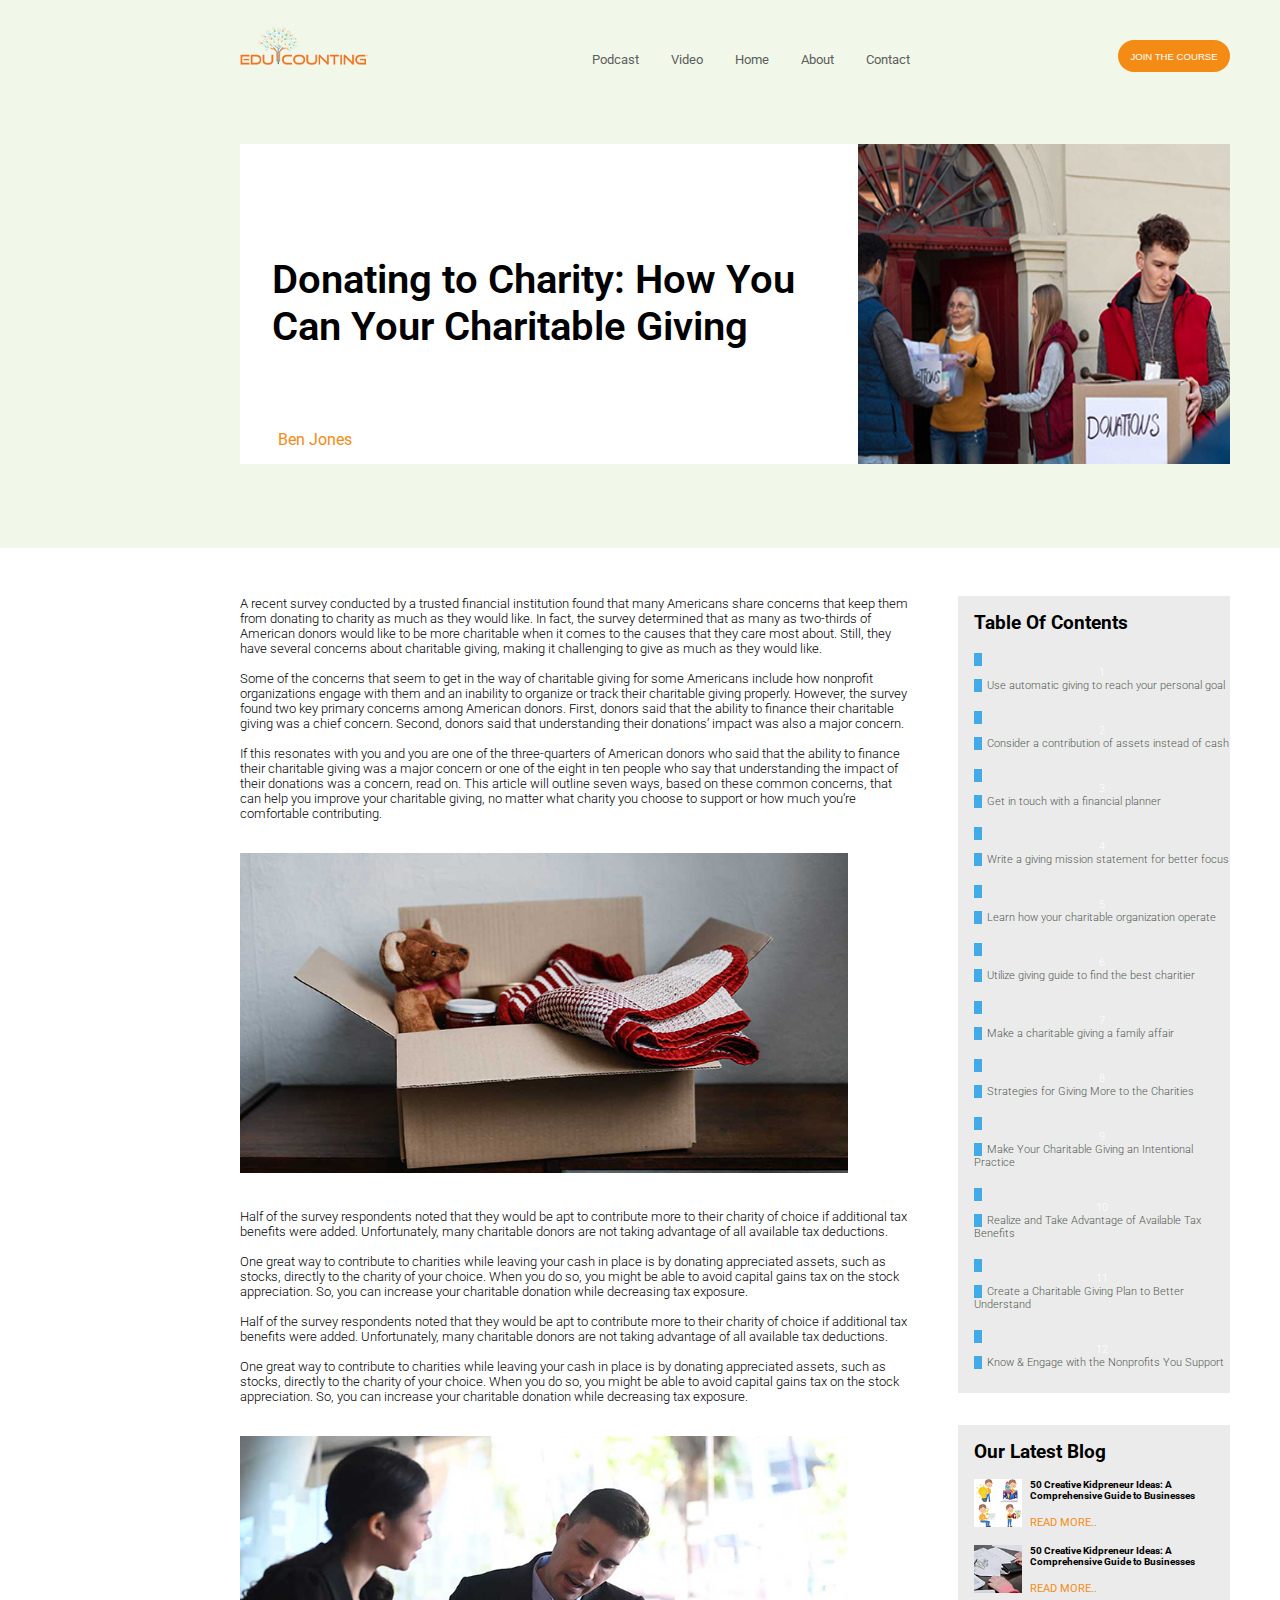
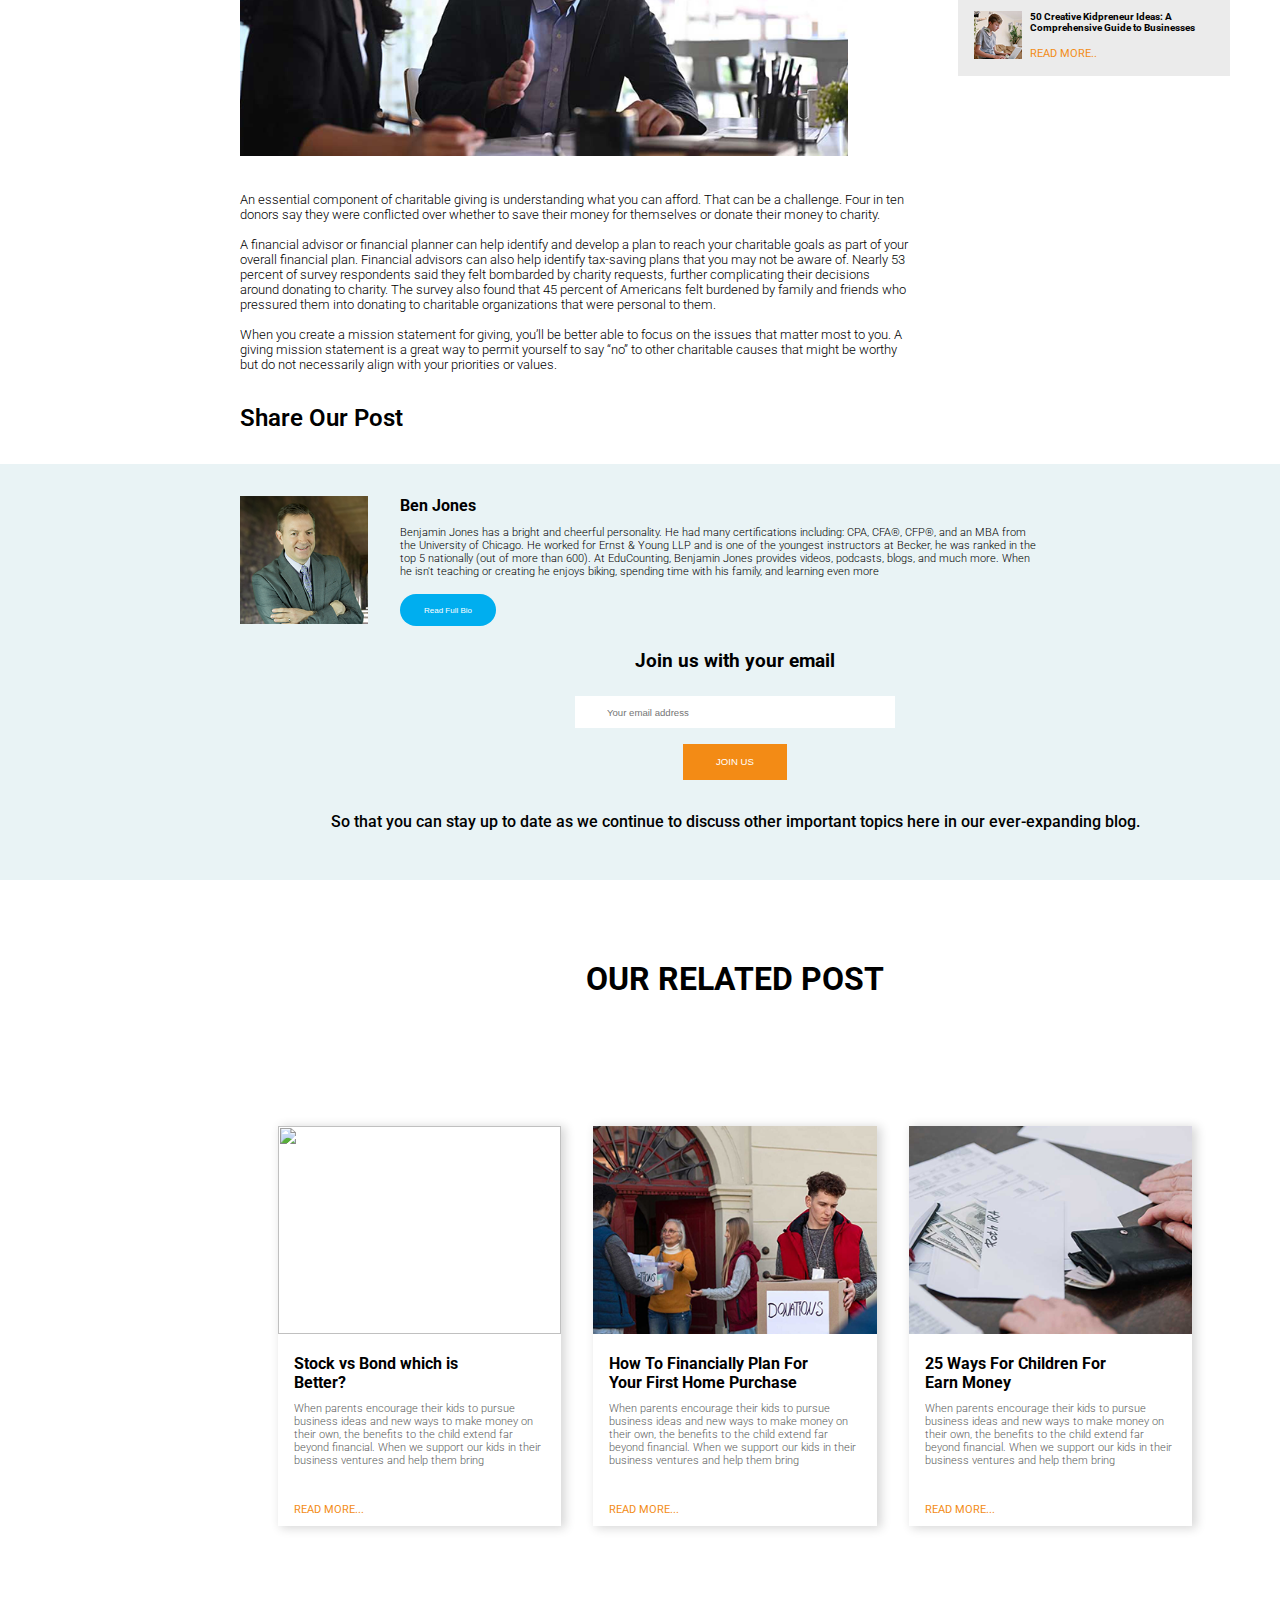
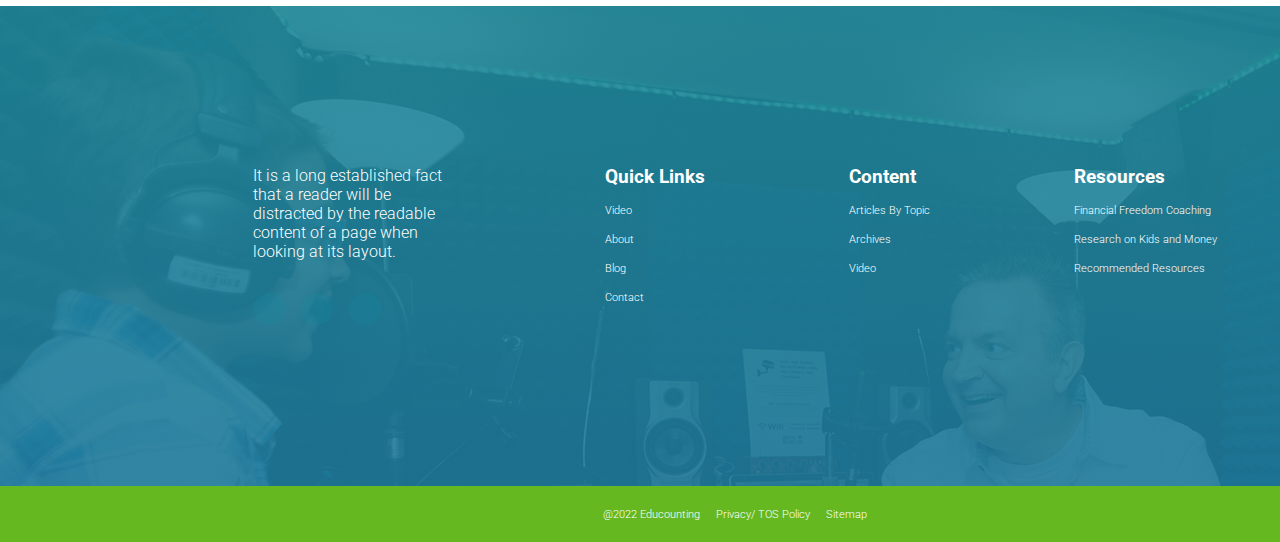
==== commit e2d31507: "Update blog-page.html" ====
--- a/blog-page.html
+++ b/blog-page.html
@@ -22,8 +22,8 @@
 						<ul>
 							<a href="#">Podcast</a>
 							<a href="#">Video</a>
-							<a href="#">Home</a>
-							<a href="#">About</a>
+							<a href="index.html">Home</a>
+							<a href="blog-page.html">About</a>
 							<a href="#">Contact</a>
 						</ul>
 					</div>
@@ -145,66 +145,67 @@
 						<h3>Table Of Contents</h3>
 						<a href=""><i class="fa fa-angle-down"></i></a>
 					</div>
-					<ul>
-						<a href=""
-							><li>
-								<span>1</span>Use automatic giving to reach your personal goal
-							</li></a
-						>
-						<a href=""
-							><li>
-								<span>2</span>Consider a contribution of assets instead of cash
-							</li></a
-						>
-						<a href=""
-							><li><span>3</span>Get in touch with a financial planner</li></a
-						>
-						<a href=""
-							><li>
-								<span>4</span>Write a giving mission statement for better focus
-							</li></a
-						>
-						<a href=""
-							><li>
-								<span>5</span>Learn how your charitable organization operate
-							</li></a
-						>
-						<a href=""
-							><li>
-								<span>6</span>Utilize giving guide to find the best charitier
-							</li></a
-						>
-						<a href=""
-							><li>
-								<span>7</span>Make a charitable giving a family affair
-							</li></a
-						>
-						<a href=""
-							><li>
-								<span>8</span>Strategies for Giving More to the Charities
-							</li></a
-						>
-						<a href=""
-							><li>
-								<span>9</span>Make Your Charitable Giving an Intentional
+					<ul class="final__dropdown__menu" >
+						<a href=""
+							><li>
+								<span> <p>1</p></span>Use automatic giving to reach your personal goal
+							</li></a
+						>
+						<a href=""
+							><li>
+								<span> <p>2</p></span>Consider a contribution of assets instead of cash
+							</li></a
+						>
+						<a href=""
+							><li>
+								<span> <p>3</p></span>Get in touch with a financial planner</li></a
+						>
+						<a href=""
+							><li>
+								<span> <p>4</p></span>Write a giving mission statement for better focus
+							</li></a
+						>
+						<a href=""
+							><li>
+								<span> <p>5</p></span>Learn how your charitable organization operate
+							</li></a
+						>
+						<a href=""
+							><li>
+								<span> <p>6</p></span>Utilize giving guide to find the best charitier
+							</li></a
+						>
+						<a href=""
+							><li>
+								<span> <p>7</p></span>Make a charitable giving a family affair
+							</li></a
+						>
+						<a href=""
+							><li>
+								<span> <p>8</p></span>Strategies for Giving More to the Charities
+							</li></a
+						>
+						<a href=""
+							><li>
+								<span> <p>9</p></span> Make Your Charitable Giving an Intentional
 								Practice
 							</li></a
 						>
 						<a href=""
 							><li>
-								<span>10</span>Realize and Take Advantage of Available Tax
+								<span> <p>10</p></span>Realize and Take Advantage of Available Tax
 								Benefits
 							</li></a
 						>
 						<a href=""
 							><li>
-								<span>11</span>Create a Charitable Giving Plan to Better
+								<span> <p>11</p></span> Create a Charitable Giving Plan to Better
 								Understand
 							</li></a
 						>
 						<a href=""
 							><li>
-								<span>12</span>Know & Engage with the Nonprofits You Support
+								<span> <p>12</p></span> Know & Engage with the Nonprofits You Support
 							</li></a
 						>
 					</ul>
--- a/css/style.css
+++ b/css/style.css
@@ -1529,7 +1529,7 @@
 }
 
 .related-post-card-text {
-	height: 25rem;
+	height: 25.5rem;
 	width: 18.7rem;
 }
 .related-post-card-text_container{
@@ -1543,6 +1543,8 @@
 
 .related-post-card-text h4 {
 	margin: 1rem 1rem;
+	height:2rem ;
+	width: 13rem;
 }
 
 .related-post-card-text p {
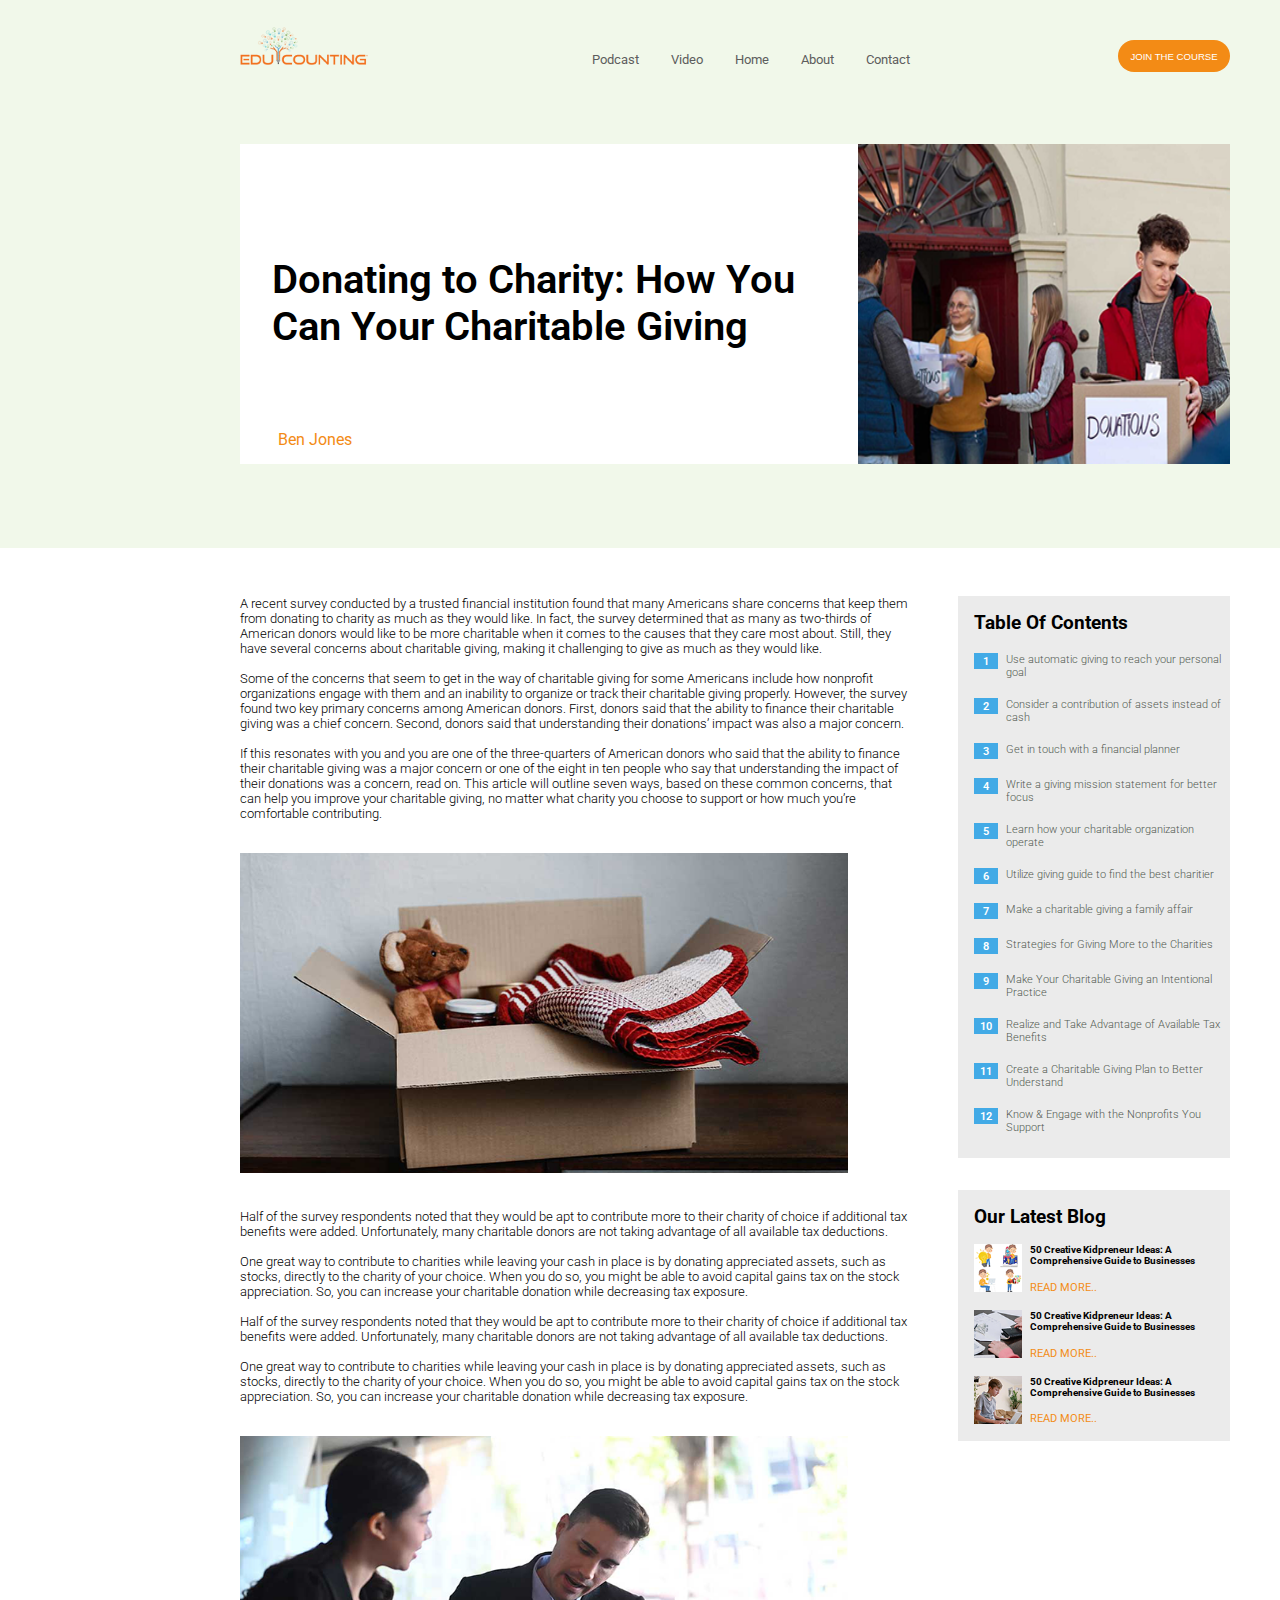
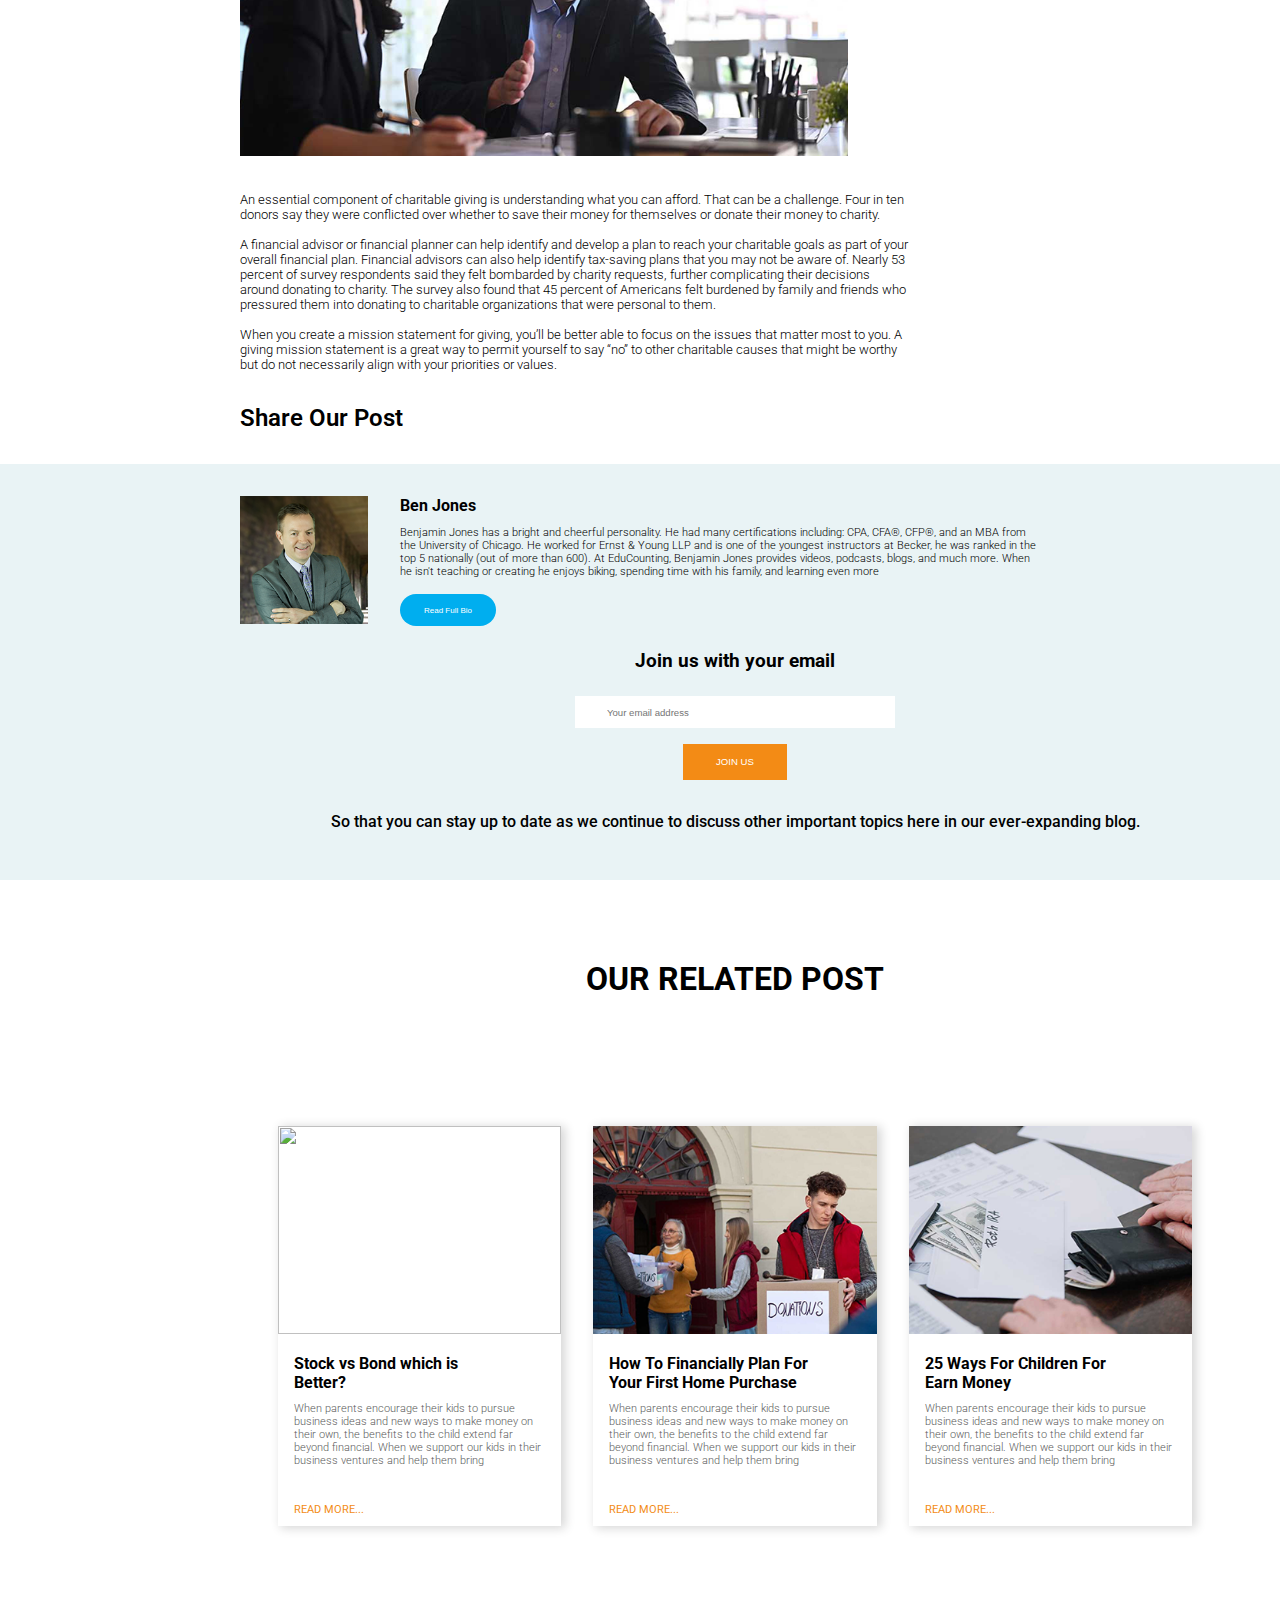
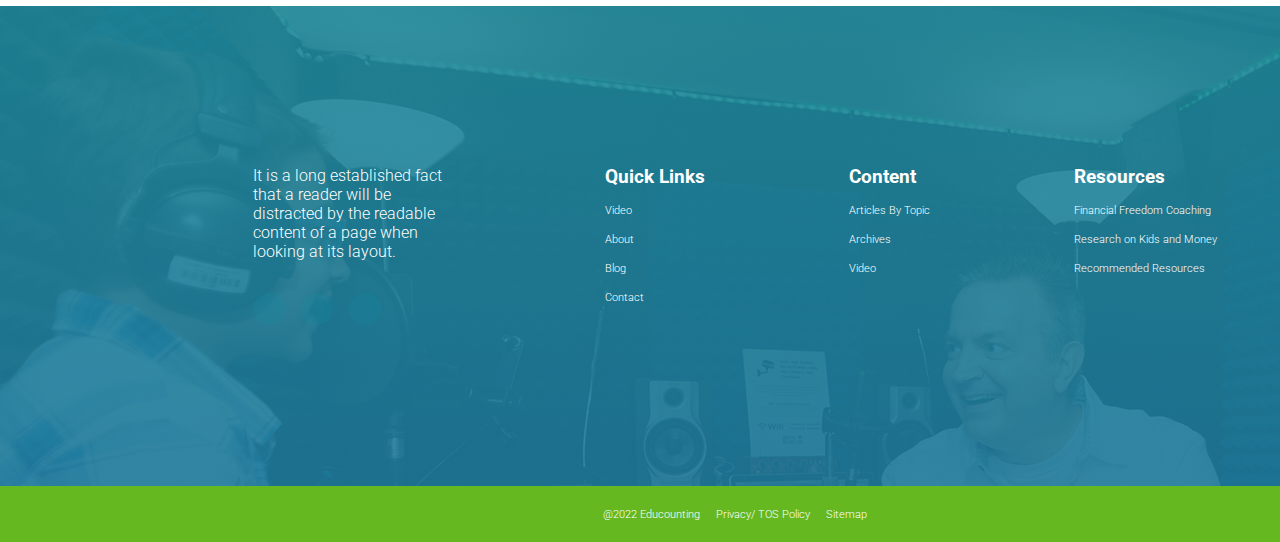
==== commit c8e0f061: "Update blog-page.html" ====
--- a/blog-page.html
+++ b/blog-page.html
@@ -4,7 +4,7 @@
 		<meta charset="UTF-8" />
 		<meta http-equiv="X-UA-Compatible" content="IE=edge" />
 		<meta name="viewport" content="width=device-width, initial-scale=1.0" />
-		<link rel="stylesheet" href="/css/style.css" />
+		<link rel="stylesheet" href="css/style.css" />
 		<script
 			src="https://kit.fontawesome.com/515c1b7cab.js"
 			crossorigin="anonymous"
@@ -80,7 +80,7 @@
 					what charity you choose to support or how much you’re comfortable
 					contributing.
 				</p>
-				<img src="/images/header-blog.png" alt="" />
+				<img src="images/header-blog.png" alt="" />
 				<p>
 					Half of the survey respondents noted that they would be apt to
 					contribute more to their charity of choice if additional tax benefits
@@ -104,7 +104,7 @@
 					capital gains tax on the stock appreciation. So, you can increase your
 					charitable donation while decreasing tax exposure.
 				</p>
-				<img src="/images/Layer 7.png" alt="" />
+				<img src="images/Layer 7.png" alt="" />
 				<p>
 					An essential component of charitable giving is understanding what you
 					can afford. That can be a challenge. Four in ten donors say they were
@@ -244,7 +244,7 @@
 		<div class="author-section">
 			<div class="author-section-container">
 				<div class="about-aauthor">
-					<img src="/images/Layer 8.png" alt="" />
+					<img src="images/Layer 8.png" alt="" />
 					<div class="author-text">
 						<h3>Ben Jones</h3>
 						<p>
@@ -313,7 +313,6 @@
 									When parents encourage their kids to pursue business ideas and new ways to make money on their own, the benefits to the child extend far beyond financial. When we support our kids in their business ventures and help them bring
 								</p>
 							</div>
-
 							<a href="#">Read More...</a>
 						</div>
 					</div>
--- a/css/style.css
+++ b/css/style.css
@@ -1158,7 +1158,6 @@
 
 .privacy-sec {
 	background-color: rgb(101, 184, 31);
-	/* background-color: rgb(103, 179, 37); */
 	width: auto;
 	height: 3.5rem;
 	display: flex;
@@ -1182,7 +1181,6 @@
 
 .blog-header-main{
 	background: rgb(241, 248, 234);
-
 }
 .blog-header-child-container{
 	display: flex;
@@ -1224,9 +1222,9 @@
 
 
 
-/* -----------------------blog Section start--------------------------------- */
-
-/* -----------------------Table Of Content Section Start--------------------------------- */
+/* ------------------------------blog Section start--------------------------------- */
+
+     /* -----------------------Table Of Content Section Start--------------------------------- */
 
 .blog-section-DDmenu{
 	width:17rem;
@@ -1248,14 +1246,19 @@
 	text-decoration: none;
 	font-weight: 300;
 	font-size: .7rem;
-}
-.blog-link-section ul a li span{
-	padding:0rem .5rem;
-	margin-right: .3rem;
+	display: flex;
+	
+}
+.blog-link-section ul a li span p{
+	padding-top: .1rem;
+	height: 1rem;
+	width: 1.5rem;
 	background: #42aae6;
 	text-align: center;
 	color: white;
 	font-weight: 600;
+	margin-right: .5rem;
+
 }
 
 .blog-section-1-tbl{
@@ -1265,6 +1268,11 @@
 	font-size:1.5rem;
 	margin-left: 1rem;
 	margin-top: 1rem;
+	color: #323b40;
+    cursor: pointer;
+}
+.fa:hover {
+	color: #42aae6;;
 }
 /* -----------------------Table Of Content Section End--------------------------------- */
 
@@ -1496,8 +1504,6 @@
 	justify-content: center;
 	align-items: center;
 	margin-top: 5rem;
-	
-
 }
 
 .main-h {
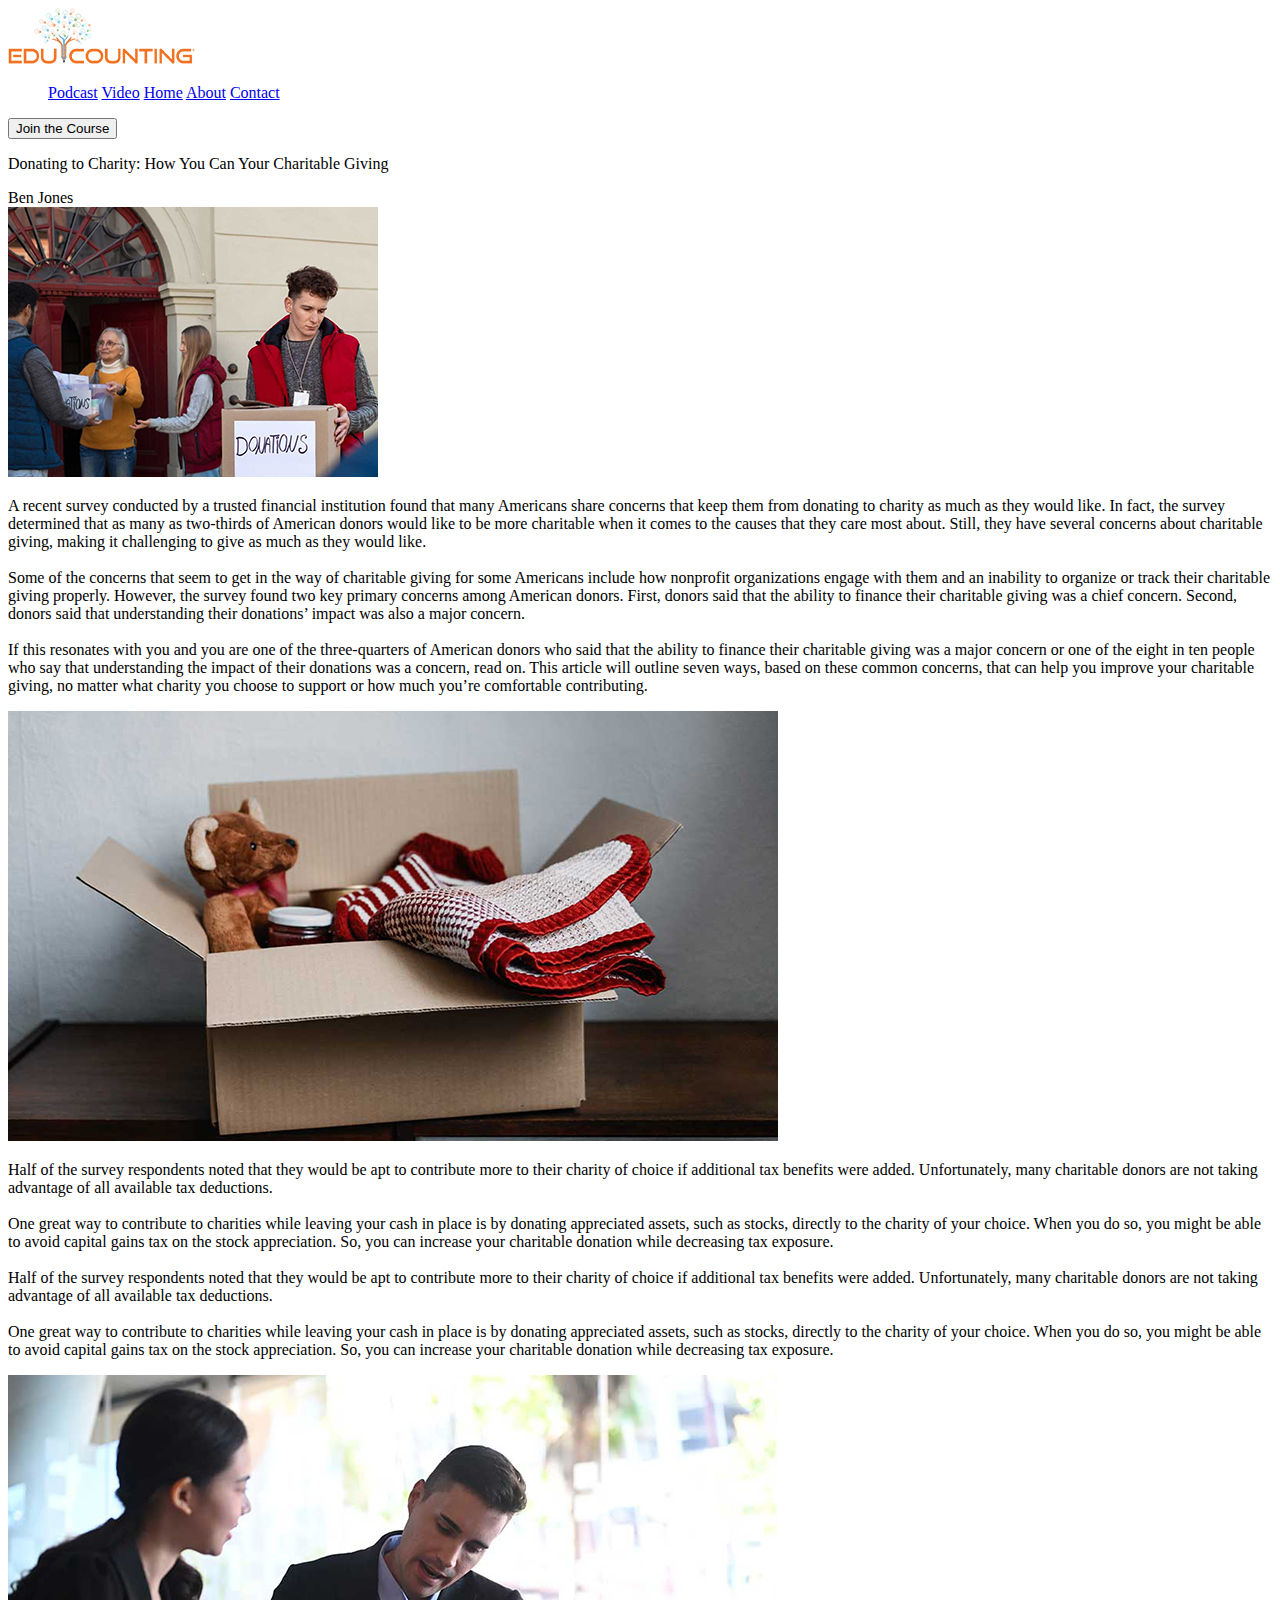
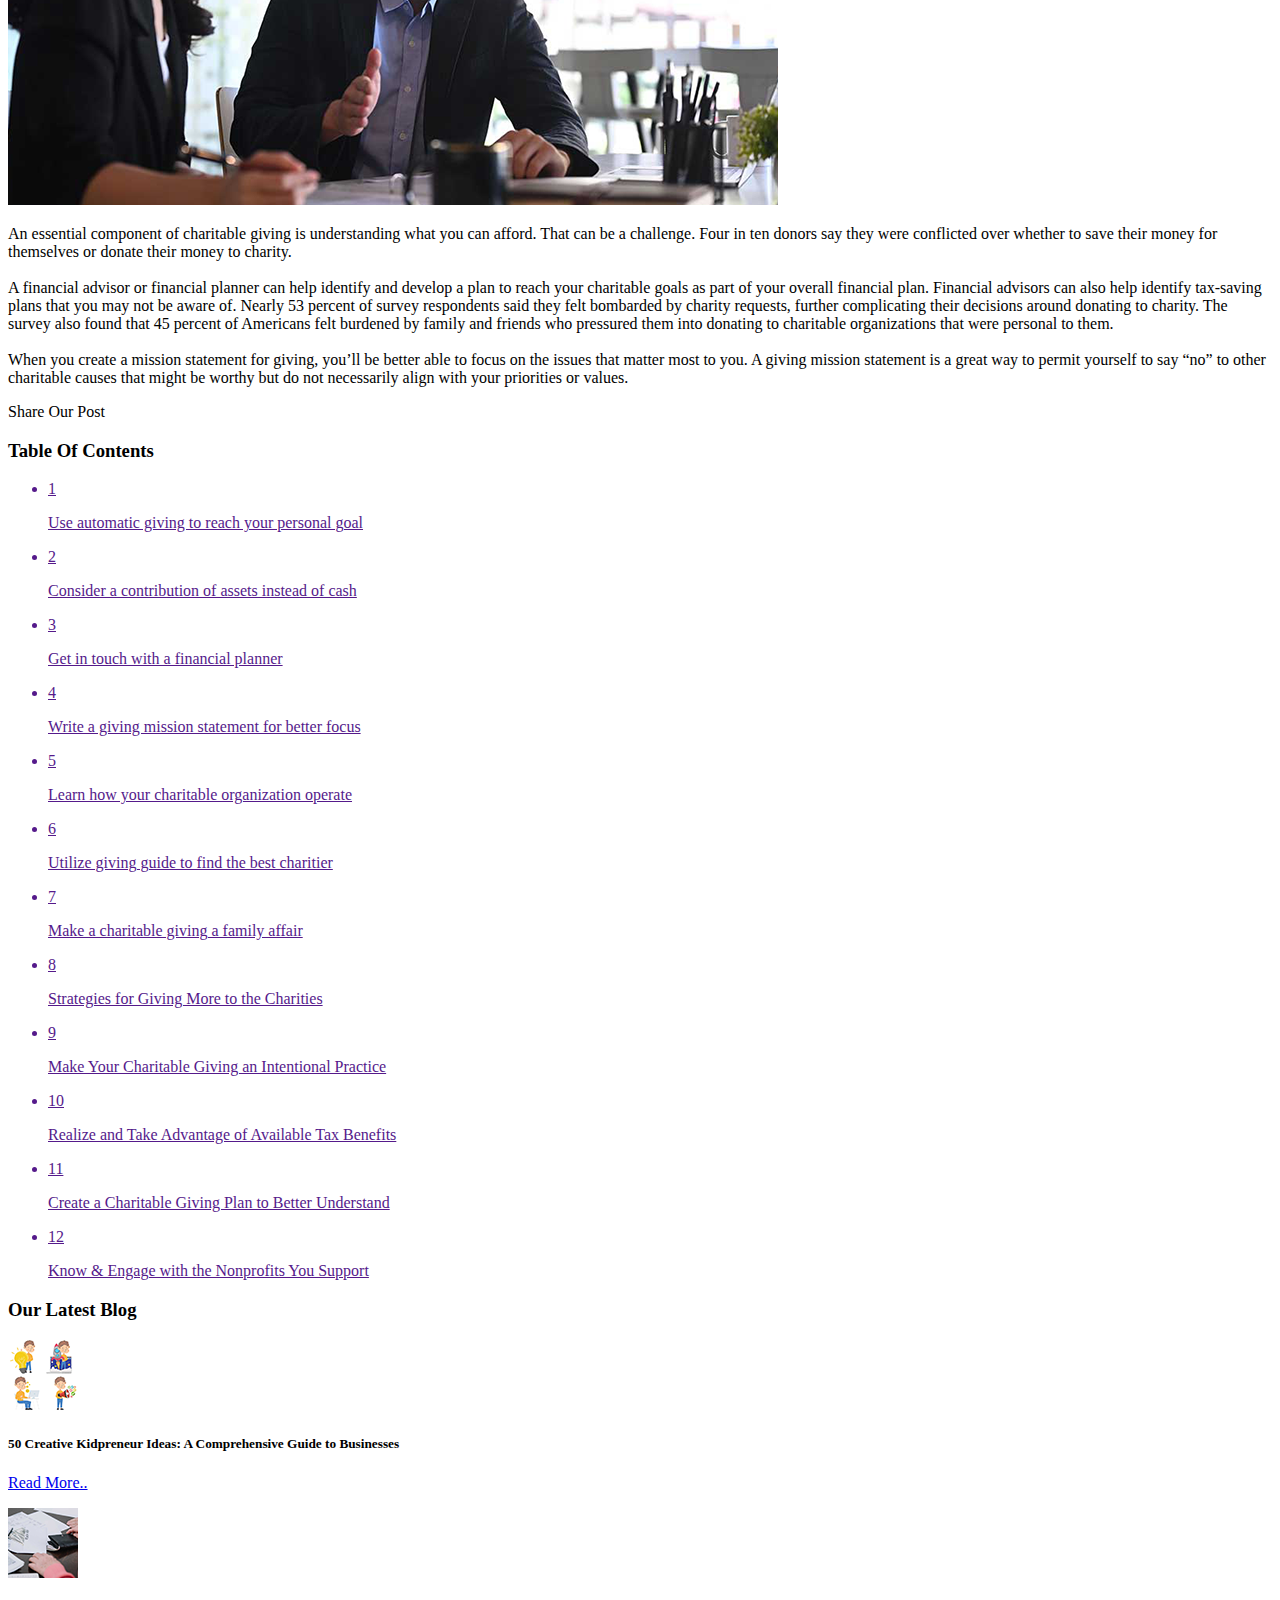
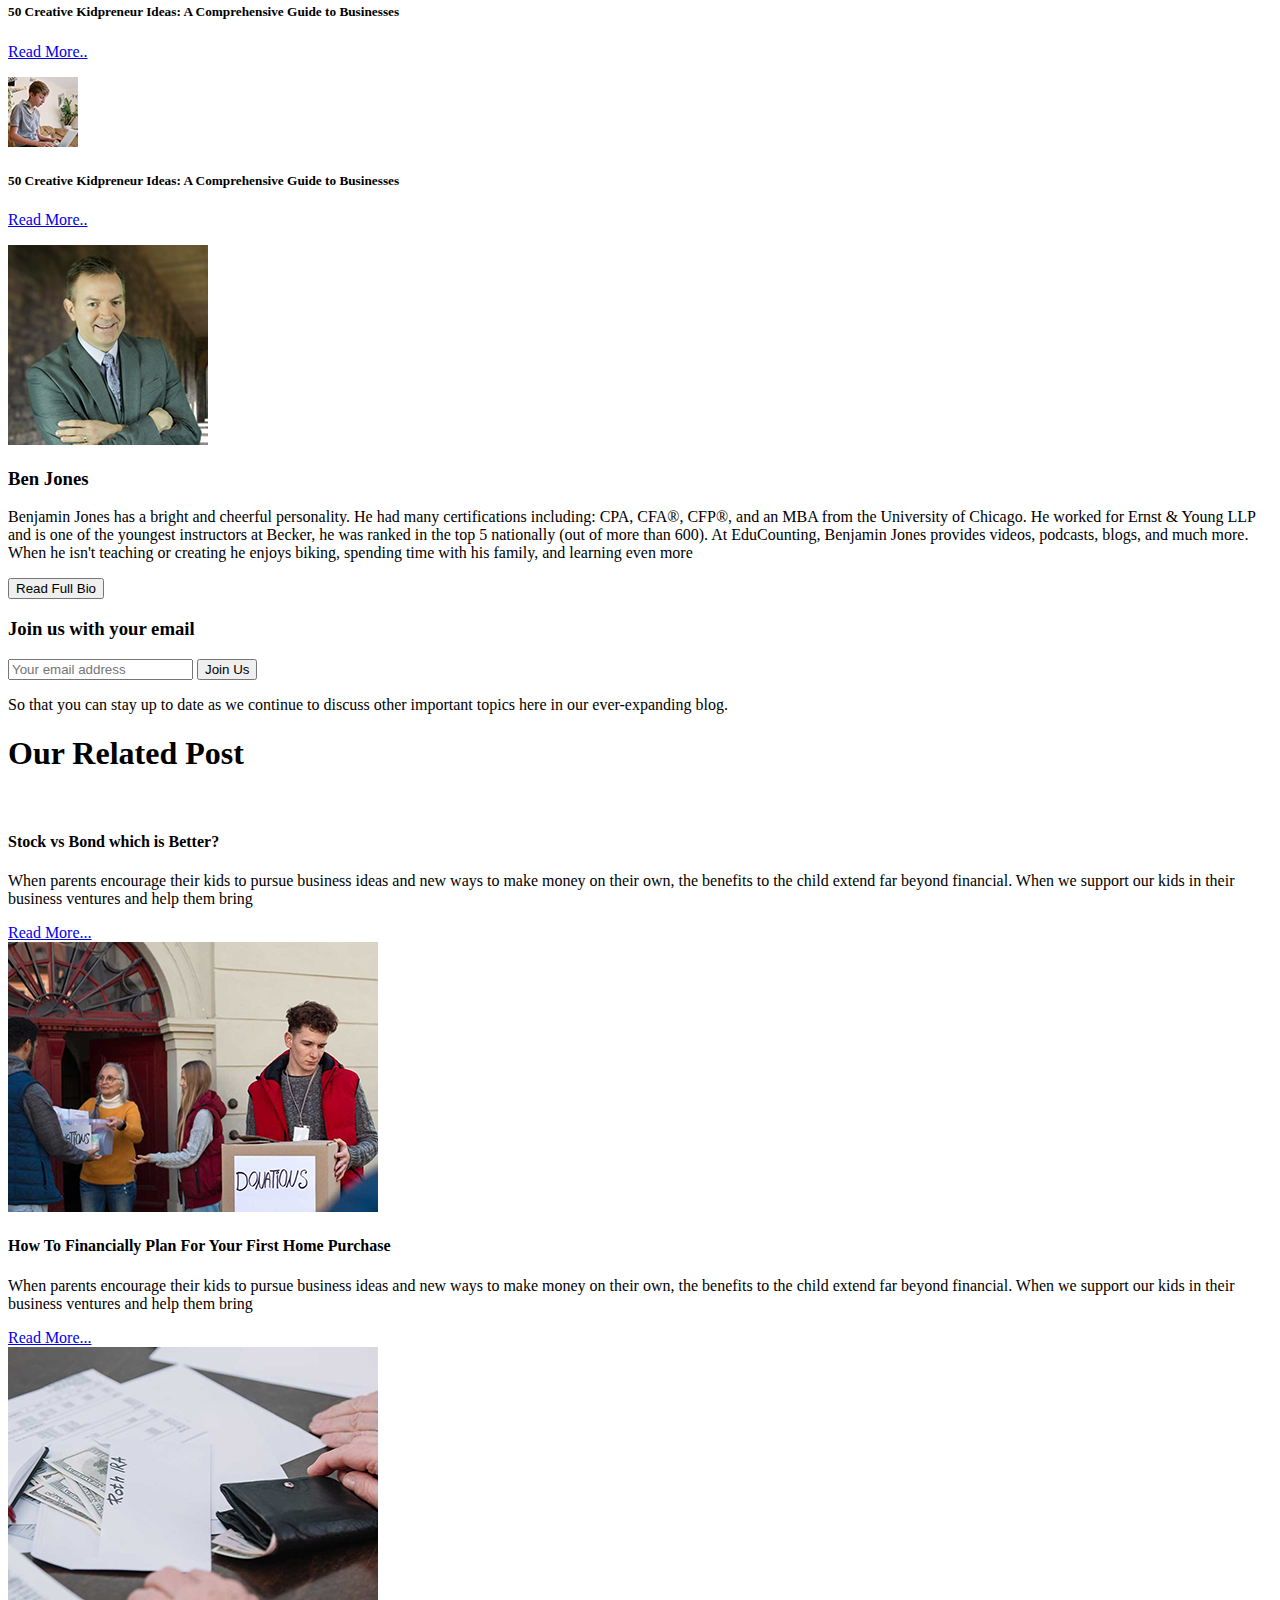
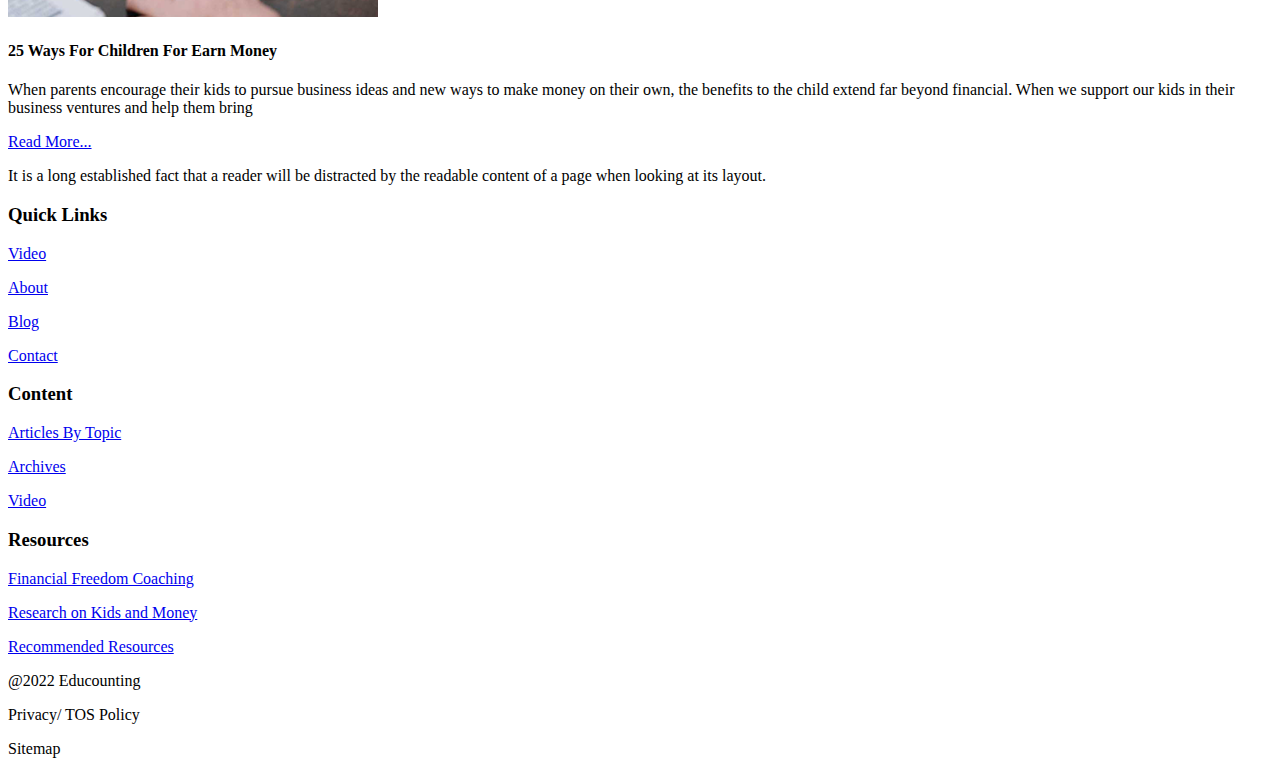
==== commit 70381d12: "Update blog-page.html" ====
--- a/blog-page.html
+++ b/blog-page.html
@@ -4,7 +4,7 @@
 		<meta charset="UTF-8" />
 		<meta http-equiv="X-UA-Compatible" content="IE=edge" />
 		<meta name="viewport" content="width=device-width, initial-scale=1.0" />
-		<link rel="stylesheet" href="css/style.css" />
+		<link rel="stylesheet" href="css/blog.css" />
 		<script
 			src="https://kit.fontawesome.com/515c1b7cab.js"
 			crossorigin="anonymous"
@@ -45,7 +45,7 @@
 						</div>
 					</div>
 					<div class="blog-header-img">
-						<img src="/images/blog-header-img.png" alt="" />
+						<img src="images/blog-header-img.png" alt="" />
 					</div>
 				</div>
 			</div>
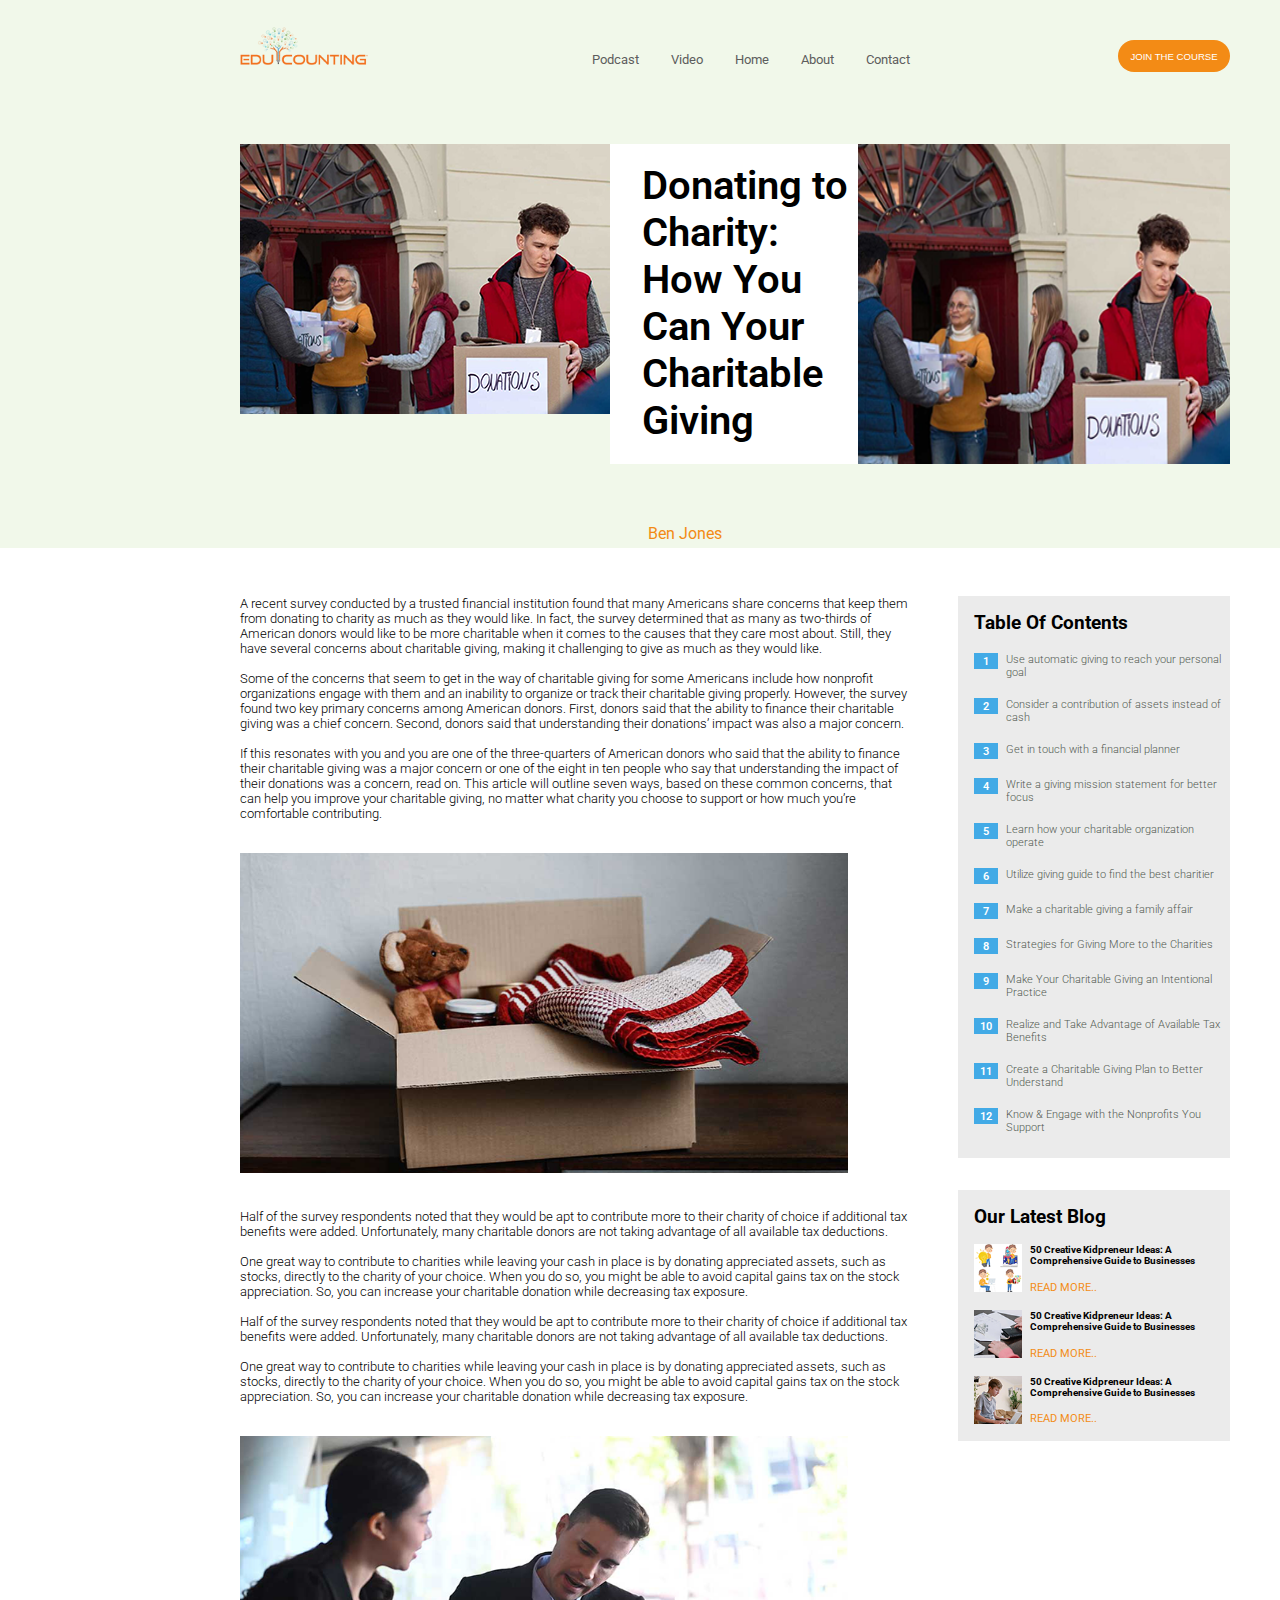
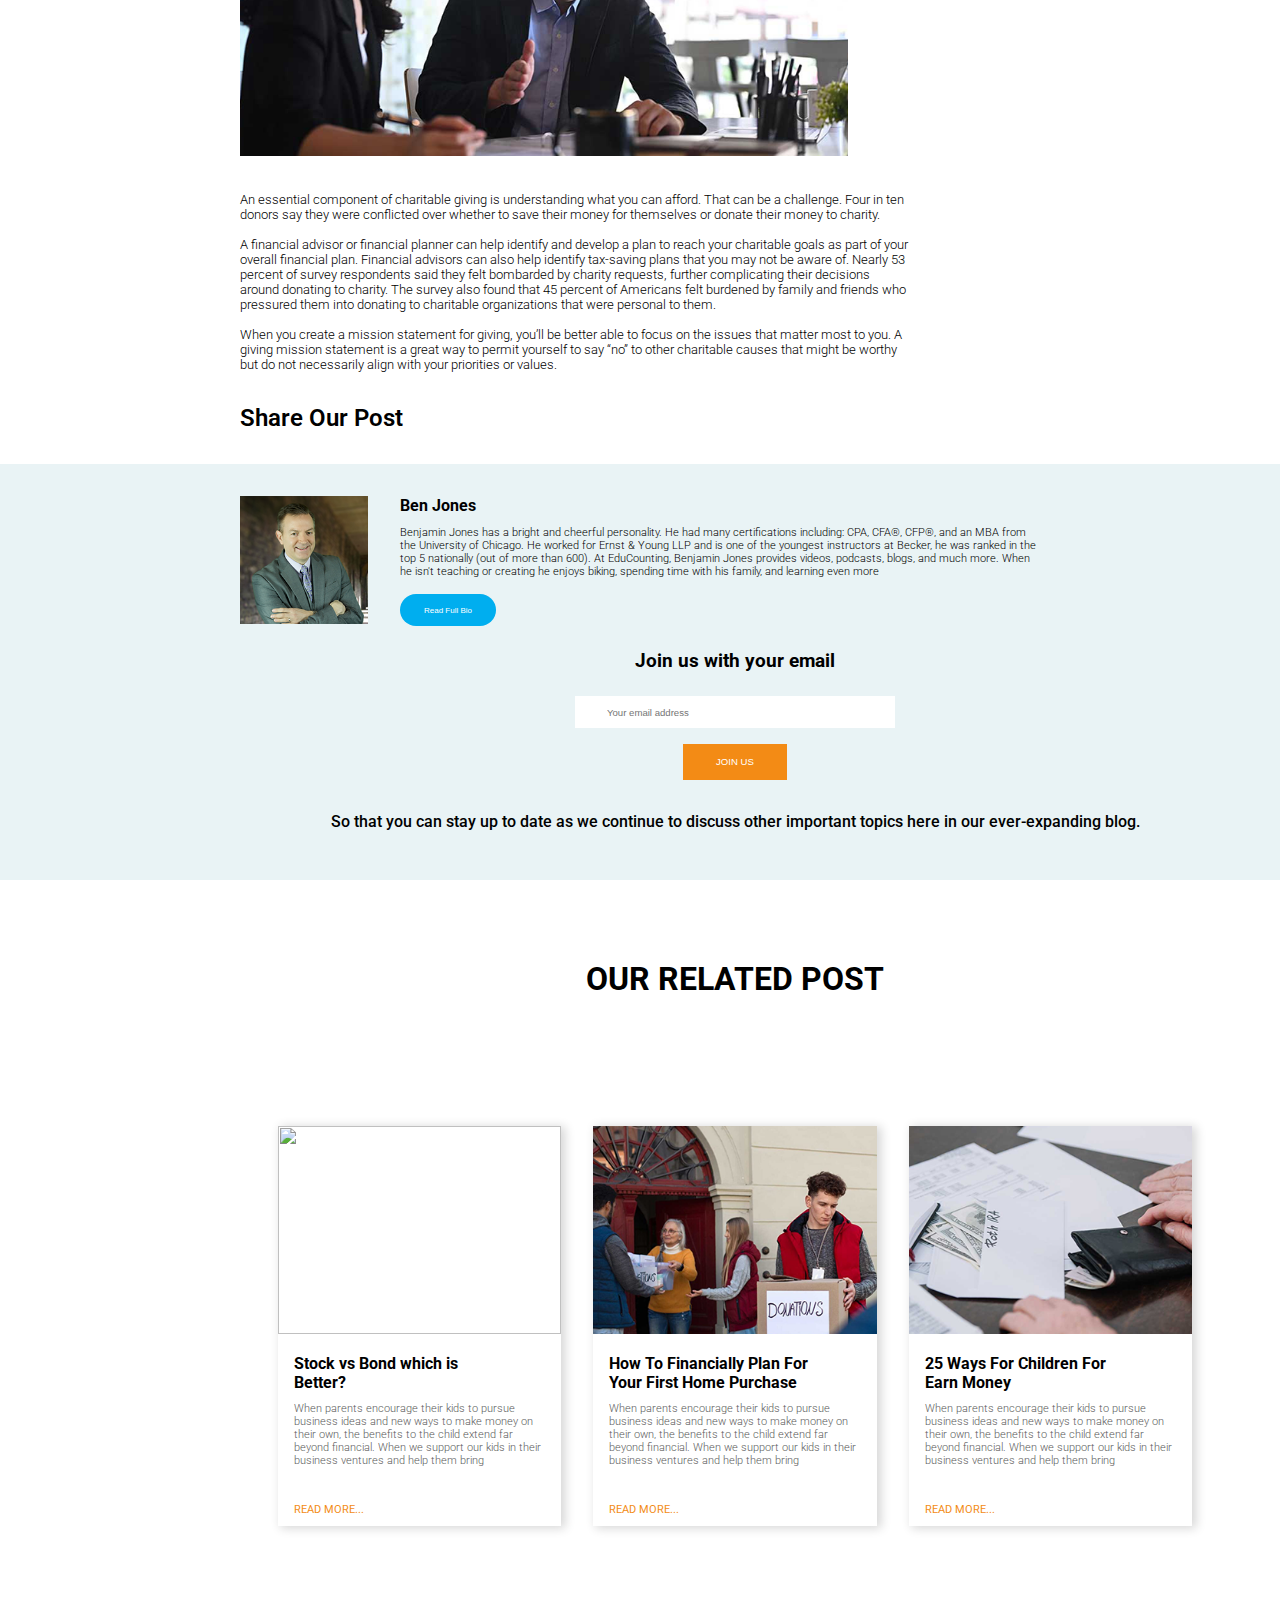
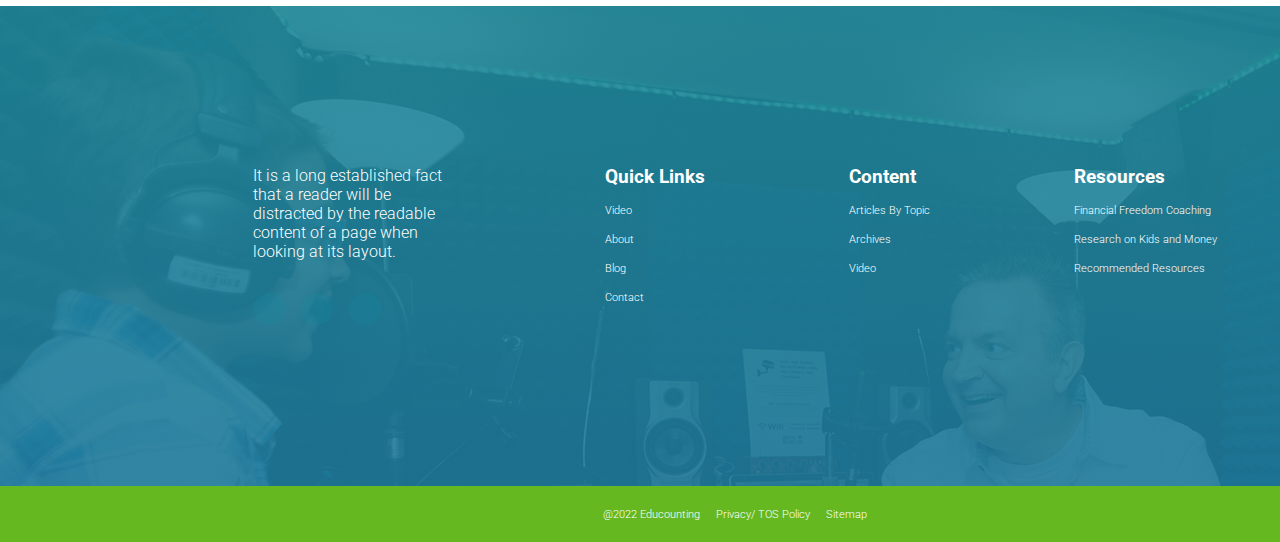
==== commit 015d5c28: "Update blog-page.html" ====
--- a/blog-page.html
+++ b/blog-page.html
@@ -37,7 +37,10 @@
 			</nav>
 			<div class="header-container">
 				<div class="blog-header-child-container">
-					<div class="blog-header-text">
+					<div id="header-content" class="blog-header-img-mobile">
+						<img src="images/blog-header-img.png" alt="" />
+					</div>
+					<div id="header-content" class="blog-header-text">
 						<p>Donating to Charity: How You Can Your Charitable Giving</p>
 						<div class="blog-header-author">
 							<i class="fa-regular fa-user"></i>
@@ -263,7 +266,7 @@
 				<div class="search-section">
 					<h3>Join us with your email</h3>
 					<input type="text" placeholder="Your email address" />
-					<button type="button" class="btn btn-primary">Join Us</button>
+					<a href=""><button type="button" class="btn btn-primary">Join Us</button></a>
 					<p>
 						So that you can stay up to date as we continue to discuss other
 						important topics here in our ever-expanding blog.
--- a/css/blog.css
+++ b/css/blog.css
@@ -0,0 +1,687 @@
+/* =============================Blog-Page=================================== */
+
+@import url('https://fonts.googleapis.com/css2?family=Roboto:wght@300;500&display=swap');
+
+
+* {
+	padding: 0;
+	margin: 0;
+	box-sizing: border-box;
+}
+
+body {
+	width: 91.875rem;
+	overflow-x: hidden;
+	font-family: 'Roboto', sans-serif;
+}
+p{
+	font-weight: 300;
+}
+
+/* -----------------------Header Section--------------------------------- */
+.nav-bar {
+	height: 6rem;
+	background-color: transparent;
+	padding-left: 15rem;
+	padding-right: 15rem;
+	padding-top: 1.5rem;
+}
+
+
+.nav-img1{
+	width: 7rem;
+	height: 4rem;
+}
+.nav-bar-main-content {
+	display: flex;
+	flex-direction: row;
+    justify-content: center;
+    align-items: center;
+
+
+}
+
+#nav-items {
+	flex: 2 1 auto;
+}
+.nav-btn {
+	display: flex;
+	flex-direction: row;
+	justify-content: flex-end;
+	align-items: center;
+	gap: 1rem;
+	margin-top: 1rem;
+	width: 2rem;
+}
+
+.nav-bar img {
+	height: 2.4rem;
+	width: 8rem;
+}
+
+.nav-content ul {
+	padding-top: 1.4rem;
+	display: flex;
+	flex-direction: row;
+	gap: 2rem;
+	margin-left: 5rem;
+}
+
+.nav-content ul a {
+	text-decoration: none;
+	font-size: 0.8rem;
+	color: #5d5d5d;
+}
+
+.nav-content ul a:hover {
+	color: #f38b15;
+	border: none;
+	
+}
+
+
+
+.nav-btn button {
+	background-color: #f38b15;
+	height: 2rem;
+	font-size: 0.6rem;
+	color: #ffffff;
+	border: none;
+	width: 7rem;
+	border-radius: 1.6rem;
+	text-transform: uppercase;
+	transition: all 300ms linear;
+	cursor: pointer;
+}
+
+.nav-btn button:hover {
+	background: transparent;
+	color: #f38b15;
+	border: 0.1rem solid #f38b15;
+}
+
+.nav-btn i {
+	font-size: 1rem;
+	color: #5d5d5d;
+}
+
+.nav-btn i:hover {
+	color: #f38b15;
+}
+
+
+/* -----------------------Header Section--------------------------------- */
+
+/* -----------------------Header Section--------------------------------- */
+
+.blog-header-main{
+	background: rgb(241, 248, 234);
+}
+.blog-header-child-container{
+	display: flex;
+	margin-top: 3rem;
+	padding-bottom: 5rem;
+	margin-left: 15rem;
+    margin-right: 15rem;
+}
+
+.blog-header-text p{
+	font-size: 2.5rem;
+	font-weight: 600;
+	padding-bottom: 5rem;
+	padding-top: 4rem;
+}
+.blog-header-text{
+	background: white;
+	padding-top: 2rem;
+	padding-left: 2rem;
+	display: flex;
+	flex-direction: column;
+	justify-content: center;
+	align-items: flex-start;
+	height: 20rem;
+	width: 38.6rem;
+}
+
+.blog-header-author span{
+	color: #f38b15;
+	font-size: 1rem;
+	margin-left: .4rem;
+}
+
+.blog-header-img img{
+	width: 23.25rem;
+	height: 20rem;
+}
+/* -----------------------Header Section End--------------------------------- */
+
+
+
+/* ------------------------------blog Section start--------------------------------- */
+
+     /* -----------------------Table Of Content Section Start--------------------------------- */
+
+.blog-section-DDmenu{
+	width:17rem;
+	margin-top: 3rem;
+}
+.blog-link-section{
+	width:17rem;
+	background:#ebebeb;
+	padding-bottom: 1.5rem;
+}
+.blog-link-section ul a{
+	list-style-type: none;
+	margin-left: 1rem;
+	text-decoration: none;
+}
+.blog-link-section ul a li{
+	margin-left: 1rem;
+	color: #545b53;
+	text-decoration: none;
+	font-weight: 300;
+	font-size: .7rem;
+	display: flex;
+	
+}
+.blog-link-section ul a li span p{
+	padding-top: .1rem;
+	height: 1rem;
+	width: 1.5rem;
+	background: #42aae6;
+	text-align: center;
+	color: white;
+	font-weight: 600;
+	margin-right: .5rem;
+
+}
+
+.blog-section-1-tbl{
+	display: flex;
+}
+.fa {
+	font-size:1.5rem;
+	margin-left: 1rem;
+	margin-top: 1rem;
+	color: #323b40;
+    cursor: pointer;
+}
+.fa:hover {
+	color: #42aae6;;
+}
+/* -----------------------Table Of Content Section End--------------------------------- */
+
+/* -----------------------Latest Blog Section start --------------------------------- */
+
+.latest-blog-main-container{
+	display: flex;
+	flex-direction: column;
+	justify-content: center;
+	align-items: flex-start;
+	margin-top: 2rem;
+	background:#ebebeb ;
+}
+.latest-blog-main-container h3{
+	margin:1rem 1rem;
+}
+.latest-blog-container{
+	display: flex;
+	flex-direction: column;
+	justify-content: center;
+	align-items: center;
+	/* margin-top: 2rem; */
+}
+.blog-box{
+	display: flex;
+	flex-direction: row;
+	justify-content: flex-start;
+	align-items: flex-start;
+	margin-left: 1rem;
+	margin-bottom: 1rem;
+}
+.blog-box img{
+	height: 3rem;
+	width: 3rem;
+
+}
+.latest-blog-text-section{
+	margin-left: .5rem;
+}
+.latest-blog-text-section h5{
+	font-size: .6rem;
+	height: 2.3rem;
+}
+.latest-blog-text-section a p{
+	font-size: .7rem;
+	text-transform: uppercase;
+	font-weight: 400;
+	color: #f38b15;
+}
+.latest-blog-text-section a{
+	text-decoration: none;
+}
+
+
+
+/* -----------------------Latest Blog Section End--------------------------------- */
+
+
+
+/* ----------------------Blog section All Article------------------------------------------------ */
+
+
+.Blog-section-1{
+	margin-left: 15rem;
+    margin-right: 15rem;
+	display: flex;
+	flex-direction: row;
+	justify-content: center;
+}
+.Blog-section-1 .all-blog{
+	width:45rem;
+	padding-right: 3rem;
+	margin-top: 3rem;
+}
+.Blog-section-1 h3{
+	margin-top: 1rem;
+	margin-left: 1rem;
+}
+.all-blog p{
+	font-size: .8rem;
+}
+
+.all-blog img{
+	width: 38rem;
+	height: 20rem;
+	margin-top: 2rem;
+	margin-bottom: 2rem;
+}
+.social-icon{
+	margin: 2rem 0rem;
+}
+.social-icon span{
+	font-size: 1.5rem;
+	font-weight: 600;
+	margin-right: 2rem;
+}
+.social-icon a{
+	font-size: 1.5rem;
+	margin-right: .5rem;
+}
+#icon-fb{
+	color: #0d5b88;
+}
+#icon-fb:hover{
+	color: #1f3f52;
+}
+#icon-twt{
+	color: #2a97d7;
+}
+#icon-twt:hover{
+	color: #147cb8;
+}
+#icon-lin{
+	color: #0f80c1;
+}
+#icon-lin:hover{
+	color: #075989;
+}
+
+
+/* ----------------------Blog section All Article End------------------------------------------------ */
+
+/* -----------------------   blog Section End--------------------------------- */
+
+
+/* -----------------------Author Section Start-------------------------------- */
+.author-section{
+	height: 26rem;
+	background-color: #e9f3f5;
+}
+.author-section-container{
+	margin-left: 15rem;
+	margin-right: 15rem;
+	
+}
+.about-aauthor{
+	display: flex;
+	justify-content: flex-start;
+	align-items: flex-start;
+	padding-top: 2rem;
+}
+.about-aauthor img{
+	width: 8rem;
+	height: 8rem;
+}
+.author-text{
+	margin-left: 2rem;
+	width: 40rem;
+}
+.author-text h3{
+	font-size: 1rem;
+	margin-bottom: .7rem;
+}
+.author-text p{
+	font-size: .7rem;
+}
+
+
+
+.author-text a button {
+	height: 2rem;
+	width: 6rem;
+	color: white;
+	background-color: #00aeef;
+	border: none;
+	border-radius: 1rem;
+	cursor: pointer;
+	margin-top: 1rem;
+	font-size: .5rem;
+	transition: all 300ms linear;
+}
+
+.author-text a button:hover {
+	color: #00aeef;
+	background-color: transparent;
+	border: 0.1rem #00aeef solid;
+	border-radius: 1rem;
+}
+
+
+.search-section{
+	display: flex;
+	flex-direction: column;
+	justify-content: center;
+	align-items: center;
+}
+.search-section h3 {
+	margin: 1.5rem;
+}
+.search-section input {
+	padding-left: 2rem;
+	height: 2rem;
+	width: 20rem;
+	border: none;
+	outline: none;
+	font-size: 0.6rem;
+}
+.search-section p {
+	margin-top: 2rem;
+	font-weight: 500;
+}
+
+.search-section button {
+	background-color: #f38b15;
+	border: .1rem #f38b15 solid;
+	color: white;
+	text-transform: uppercase;
+	font-size: 0.6rem;
+	margin-top: 1rem;
+	padding: 0.7rem 2rem;
+	transition: all 300ms linear;
+	cursor: pointer;
+}
+
+.search-section button:hover {
+	background: transparent;
+	color: #f38b15;
+	border: 0.1rem solid #f38b15;
+}
+/* -----------------------Author Section End--------------------------------- */
+
+
+
+/* -----------------------Related Post Section Start --------------------------------- */
+
+.related-post-section{
+	display: flex;
+	flex-direction: column;
+	justify-content: center;
+	align-items: center;
+	margin-top: 5rem;
+}
+
+.main-h {
+	font-size: 2rem;
+	text-transform: uppercase;
+}
+
+.related-post-card-main-container {
+	margin-top: 3rem;
+	display: flex;
+	flex-direction: column;
+	justify-content: center;
+	align-items: center;
+	height: 35rem;
+}
+
+.related-post-card-container {
+	height: 25rem;
+	width: 17.7rem;
+	margin: 1rem 1rem;
+	background-color: white;
+	box-shadow: .2rem .1rem .6rem .1rem #d7d7d7;
+	transition: all 500ms linear;
+	cursor: pointer;
+}
+
+.related-post-card-container:hover{
+	transform: translateY(-5%);
+}
+
+.related-post-card-text {
+	height: 25.5rem;
+	width: 18.7rem;
+}
+.related-post-card-text_container{
+	width: 16.7rem;
+	height: 9rem;
+}
+.related-post-card-text img {
+	height: 13rem;
+	width: 17.7rem;
+}
+
+.related-post-card-text h4 {
+	margin: 1rem 1rem;
+	height:2rem ;
+	width: 13rem;
+}
+
+.related-post-card-text p {
+	margin-left: 1rem;
+	margin-bottom: .8rem;
+	color: #5d5d5d;
+	font-size: .7rem;
+}
+
+.related-post-card-text a {
+	margin-left: 1rem;
+	text-transform: uppercase;
+	text-decoration: none;
+	color: #f38b15;
+	font-size: .7rem;
+}
+
+.related-post-card-text a:hover {
+	margin-left: 1rem;
+	text-transform: uppercase;
+	text-decoration: none;
+	color: #8a4c06;
+	font-size: .7rem;
+}
+
+.related-post-all-card {
+	display: flex;
+	flex-direction: row;
+	justify-content: center;
+	align-items: center;
+	width: 90rem;
+}
+
+/* -----------------------Related Post Section End--------------------------------- */
+
+/* -----------------------Footer section --------------------------------- */
+
+footer {
+	color: rgb(255, 255, 255);
+}
+
+.footer-section {
+	background: linear-gradient(rgba(34, 151, 172, 0.82),
+			rgba(34, 135, 172, 0.82)),
+		url(../images/footer\ copy.png);
+}
+
+.footer_container {
+	display: flex;
+	flex-direction: row;
+	justify-content: center;
+	align-items: flex-start;
+	gap: 9rem;
+	padding-top: 5rem;
+	height: 30rem;
+}
+
+.footer-logo {
+	display: flex;
+	flex-direction: column;
+	justify-content: center;
+	align-items: flex-start;
+	width: 13rem;
+	margin-top: 5rem;
+
+}
+
+.footer-logo a img {
+	width: 6rem;
+
+}
+
+.footer-social_icon {
+	display: flex;
+	gap: 1rem;
+	margin-top: 2rem;
+	width: 10rem;
+
+}
+
+.footer-social_icon div {
+	color: rgb(255, 255, 255);
+	width: 2rem;
+	height: 2rem;
+	border-radius: 1rem;
+	background-color: rgba(23, 138, 161, 0.266);
+	cursor: pointer;
+	transition: transform 1s;
+}
+
+.footer-social_icon div:hover {
+	color: #f38b15;
+	width: 2.5rem;
+	height: 2.5rem;
+	border-radius: 2rem;
+	background-color: rgba(23, 138, 161, 0.266);
+}
+
+.footer-social_icon div:hover i {
+	transform: translateX(50%);
+	position: relative;
+	top: .65rem;
+	left: .65rem;
+}
+
+.footer-social_icon i {
+	font-size: .8rem;
+	position: relative;
+	top: .4rem;
+	left: .65rem;
+	cursor: pointer;
+	transition: transform 1s;
+}
+
+.footer_sec-2 {
+	margin-top: 5rem;
+	height: 10rem;
+}
+.footer_sec-3 {
+	margin-top: 5rem;
+}
+.footer_sec-4 {
+	margin-top: 5rem;
+}
+.footer_sec-2 h3 {
+	margin-bottom: 1rem;
+}
+
+.footer_sec-3 h3 {
+	margin-bottom: 1rem;
+}
+
+.footer_sec-4 h3 {
+	margin-bottom: 1rem;
+}
+
+.footer_sec-2 a p {
+	margin-top: 1rem;
+	font-size: .7rem;
+}
+.footer_sec-2 a p:hover {
+	color: #f38b15;
+}
+
+.footer_sec-3 a p {
+	margin-top: 1rem;
+	font-size: .7rem;
+}
+.footer_sec-3 a p:hover {
+	color: #f38b15;
+}
+
+.footer_sec-4 a p {
+	margin-top: 1rem;
+	font-size: .7rem;
+}
+.footer_sec-4 a p:hover {
+	color: #f38b15;
+}
+
+.footer_sec-2 a {
+	text-decoration: none;
+	color: white;
+	
+}
+
+.footer_sec-3 a {
+	text-decoration: none;
+	color: white;
+}
+
+.footer_sec-4 a {
+	color: white;
+	text-decoration: none;
+}
+
+/* -----------------------Footer section end --------------------------------- */
+
+
+
+/* -----------------------Privacy section  --------------------------------- */
+
+.privacy-sec p {
+	font-size: .7rem;
+}
+
+.privacy-sec {
+	background-color: rgb(101, 184, 31);
+	width: auto;
+	height: 3.5rem;
+	display: flex;
+	flex-direction: row;
+	justify-content: center;
+	align-items: center;
+	gap: 1rem;
+}
+
+
+/* -----------------------Privacy section end --------------------------------- */
